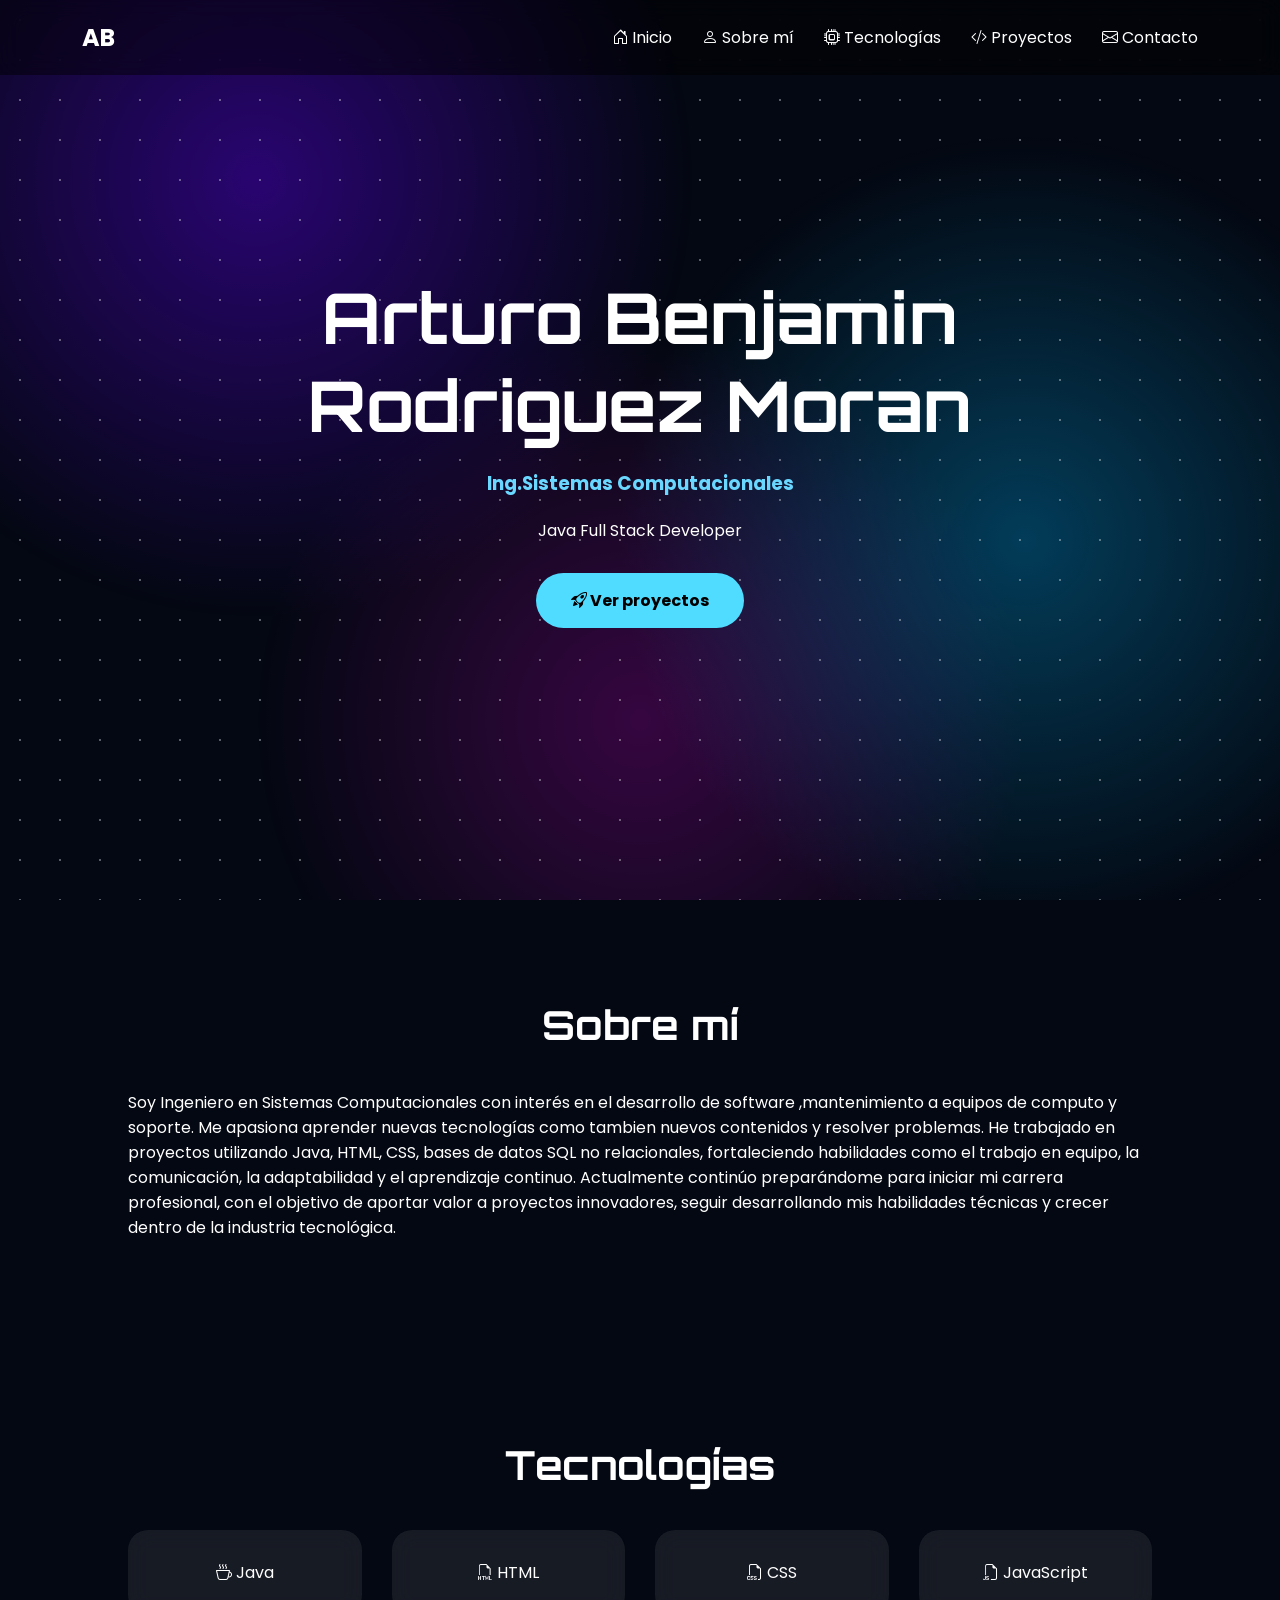
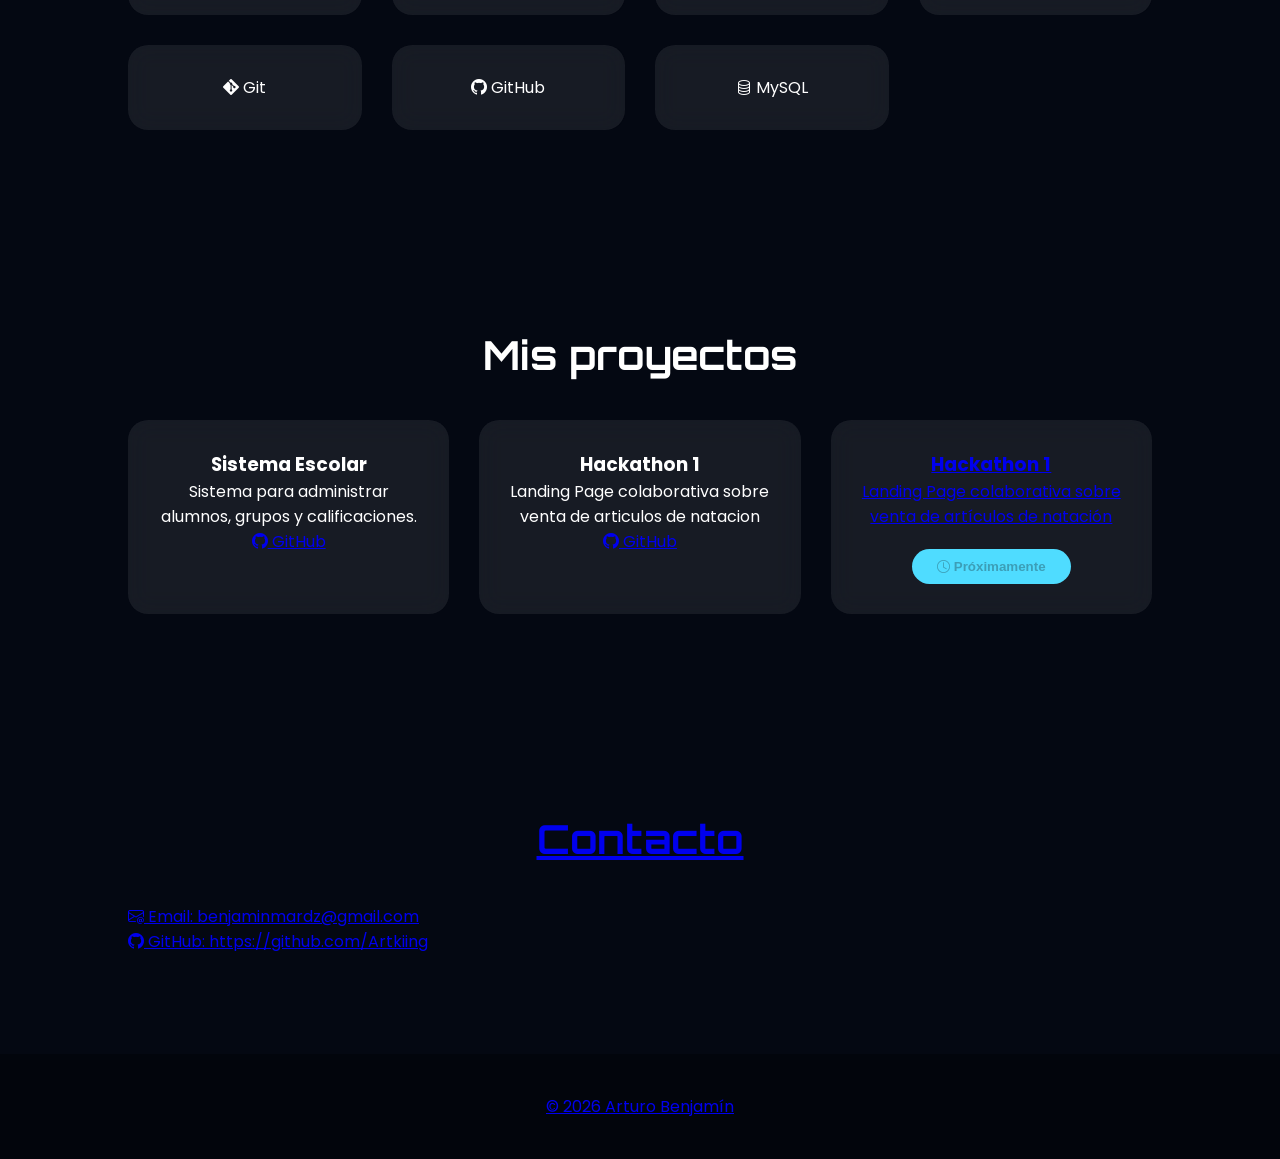
==== index.html @ 0611cbae "primer avance" ====
<!DOCTYPE html>
<html lang="es">
<head>
  <meta charset="UTF-8">
  <meta name="viewport" content="width=device-width, initial-scale=1.0">
  <title>Portafolio | Arturo Rodriguez</title>

  <!-- Estilos e fuentes -->
  <link rel="stylesheet" href="style.css">
  <link rel="preconnect" href="https://fonts.googleapis.com">
  <link href="https://fonts.googleapis.com/css2?family=Orbitron:wght@500;700&family=Poppins:wght@300;400;600&display=swap" rel="stylesheet">
  
  <!-- Bootstrap Icons CDN -->
  <link rel="stylesheet" href="https://cdn.jsdelivr.net/npm/bootstrap-icons@1.11.3/font/bootstrap-icons.min.css">
</head>
<body>

  <div class="stars"></div>

  <!-- Encabezado / Navegación -->
  <header>
    <nav>
      <h2>AB</h2>
      <ul>
        <li><a href="#inicio"><i class="bi bi-house-door"></i> Inicio</a></li>
        <li><a href="#sobre"><i class="bi bi-person"></i> Sobre mí</a></li>
        <li><a href="#tecnologias"><i class="bi bi-cpu"></i> Tecnologías</a></li>
        <li><a href="#proyectos"><i class="bi bi-code-slash"></i> Proyectos</a></li>
        <li><a href="#contacto"><i class="bi bi-envelope"></i> Contacto</a></li>
      </ul>
    </nav>
  </header>

  <!-- Sección Principal / Hero -->
  <section class="hero" id="inicio">
    <h1>Arturo Benjamin Rodriguez Moran</h1>
    <h3>Ing.Sistemas Computacionales</h3>
    <p>Java Full Stack Developer</p>
    <a href="#proyectos" class="btn"><i class="bi bi-rocket-takeoff"></i> Ver proyectos</a>
  </section>

  <!-- Sobre mí -->
  <section id="sobre">
    <h2>Sobre mí</h2>
    <p>
      Soy Ingeniero en Sistemas Computacionales con interés en el desarrollo de software ,mantenimiento a equipos de computo y soporte. Me apasiona aprender nuevas tecnologías como tambien nuevos contenidos y resolver problemas.
      He trabajado en proyectos utilizando Java, HTML, CSS, bases de datos SQL no relacionales, fortaleciendo habilidades como el trabajo en equipo, la comunicación, la adaptabilidad y el aprendizaje continuo.
      Actualmente continúo preparándome para iniciar mi carrera profesional, con el objetivo de aportar valor a proyectos innovadores, seguir desarrollando mis habilidades técnicas y crecer dentro de la industria tecnológica.
    </p>
  </section>

  <!-- Tecnologías -->
  <section id="tecnologias">
    <h2>Tecnologías</h2>
    <div class="cards">
      <!-- Mantenemos algunos emojis o usamos los íconos oficiales de Bootstrap -->
      <div class="card"><i class="bi bi-cup-hot"></i> Java</div>
      <div class="card"><i class="bi bi-filetype-html"></i> HTML</div>
      <div class="card"><i class="bi bi-filetype-css"></i> CSS</div>
      <div class="card"><i class="bi bi-filetype-js"></i> JavaScript</div>
      <div class="card"><i class="bi bi-git"></i> Git</div>
      <div class="card"><i class="bi bi-github"></i> GitHub</div>
      <div class="card"><i class="bi bi-database"></i> MySQL</div>
    </div>
  </section>

  <!-- Proyectos -->
  <section id="proyectos">
    <h2>Mis proyectos</h2>
    <div class="cards">
      <div class="card proyecto">
        <h3>Sistema Escolar</h3>
        <p>Sistema para administrar alumnos, grupos y calificaciones.</p>
        <a href="https://github.com/Artkiing/Practica-de-Comparaci-n-de-N-meros" target="_blank" class="btn-github">
        <i class="bi bi-github"></i> GitHub
      </a>
      </div>
      <div class="card proyecto">
        <h3>Hackathon 1</h3>
        <p>Landing Page colaborativa sobre venta de articulos de natacion</p>
        <a href="https://github.com/Artkiing/Practica-de-Comparaci-n-de-N-meros" target="_blank" class="btn-github">
          <i class="bi bi-github"></i> GitHub
      </div>
      <div class="card proyecto">
  <h3>Hackathon 1</h3>
  <p>Landing Page colaborativa sobre venta de artículos de natación</p>
  <button class="btn-github" disabled>
    <i class="bi bi-clock"></i> Próximamente
  </button>
</div>
    </div>
  </section>

  <!-- Contacto -->
  <section id="contacto">
    <h2>Contacto</h2>
    <p><i class="bi bi-envelope-at"></i> Email: benjaminmardz@gmail.com</p>
    <p><i class="bi bi-github"></i> GitHub: https://github.com/Artkiing</p>
  </section>

  <footer>
    <p>© 2026 Arturo Benjamín</p>
  </footer>

  <script src="script.js"></script>
</body>
</html>
---- style.css ----
*{
    margin:0;
    padding:0;
    box-sizing:border-box;
}

html{
    scroll-behavior:smooth;
}

body{

    background:#040812;

    color:white;

    font-family:Poppins,sans-serif;

    overflow-x:hidden;

}

.stars{

position:fixed;

width:100%;

height:100%;

background-image:
radial-gradient(white 1px, transparent 1px);

background-size:40px 40px;

opacity:.35;

animation:stars 80s linear infinite;

z-index:-2;

}

@keyframes stars{

from{

transform:translateY(0);

}

to{

transform:translateY(-800px);

}

}

body::before{

content:"";

position:fixed;

width:100%;

height:100%;

background:

radial-gradient(circle at 20% 20%, rgba(98,0,255,.4), transparent 35%),

radial-gradient(circle at 80% 60%, rgba(0,183,255,.3), transparent 35%),

radial-gradient(circle at 50% 80%, rgba(255,0,255,.2), transparent 40%);

z-index:-3;

}

header{

position:fixed;

width:100%;

background:rgba(0,0,0,.45);

backdrop-filter:blur(12px);

padding:20px;

}

nav{

display:flex;

justify-content:space-between;

align-items:center;

width:90%;

margin:auto;

}

nav ul{

display:flex;

gap:30px;

list-style:none;

}

nav a{

text-decoration:none;

color:white;

transition:.3s;

}

nav a:hover{

color:#4fdcff;

}

.hero{

height:100vh;

display:flex;

flex-direction:column;

justify-content:center;

align-items:center;

text-align:center;

}

.hero h1{

font-size:70px;

font-family:Orbitron;

}

.hero h3{

margin:20px;

color:#6ad7ff;

}

.hero p{

max-width:600px;

}

.btn{

margin-top:30px;

padding:15px 35px;

background:#4fdcff;

border-radius:30px;

text-decoration:none;

color:black;

font-weight:bold;

transition:.3s;

}

.btn:hover{

transform:scale(1.1);

box-shadow:0 0 25px cyan;

}

section{

padding:100px 10%;

}

section h2{

font-size:40px;

margin-bottom:40px;

font-family:Orbitron;

text-align:center;

}

.cards{

display:grid;

grid-template-columns:repeat(auto-fit,minmax(220px,1fr));

gap:30px;

}

.card{

background:rgba(255,255,255,.08);

padding:30px;

border-radius:20px;

backdrop-filter:blur(12px);

transition:.4s;

text-align:center;

}

.card:hover{

transform:translateY(-10px);

box-shadow:0 0 25px #4fdcff;

}

button{

margin-top:20px;

padding:10px 25px;

border:none;

background:#4fdcff;

border-radius:20px;

cursor:pointer;

font-weight:bold;

}

footer{

padding:40px;

text-align:center;

background:#02050c;

}

@media(max-width:768px){

.hero h1{

font-size:45px;

}

nav{

flex-direction:column;

gap:15px;

}

nav ul{

flex-wrap:wrap;

justify-content:center;

}
/* Espaciado suave para los íconos */
section i, nav i, button i, .btn i {
  margin-right: 6px;
}

}
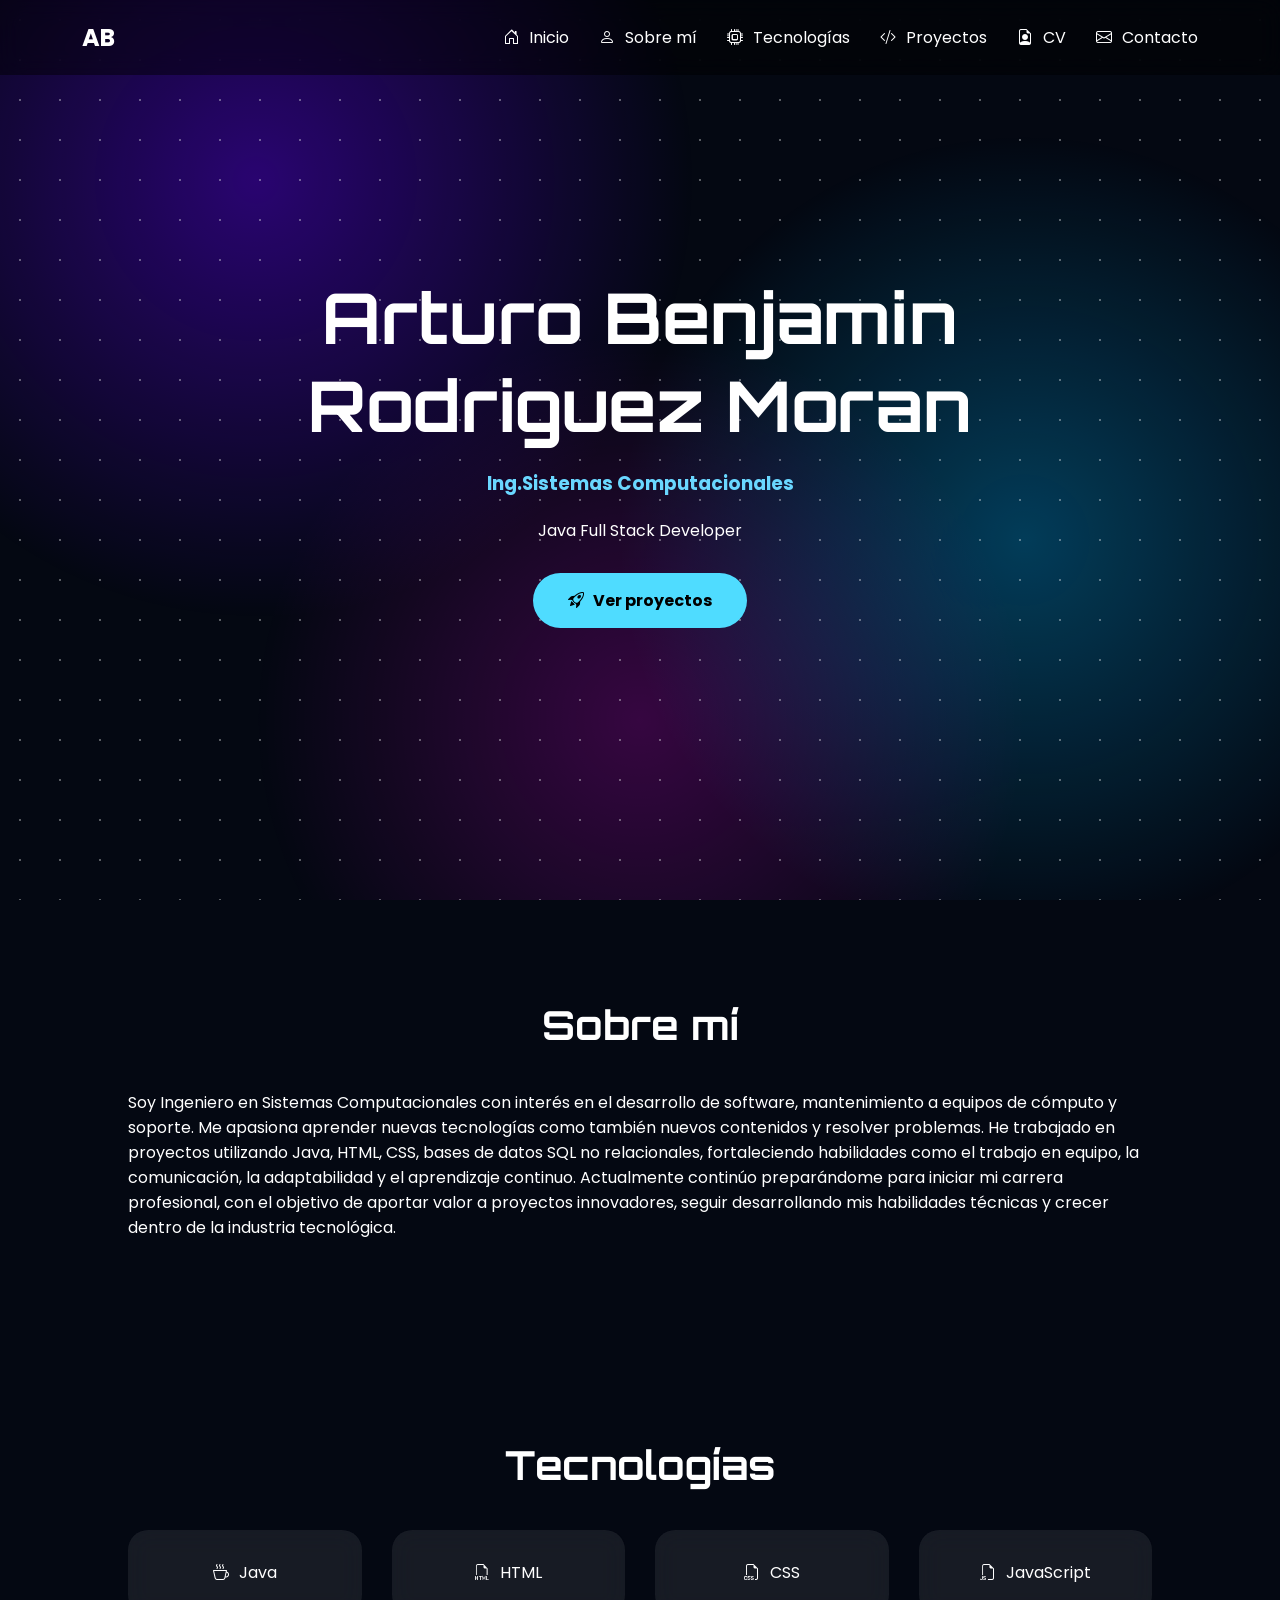
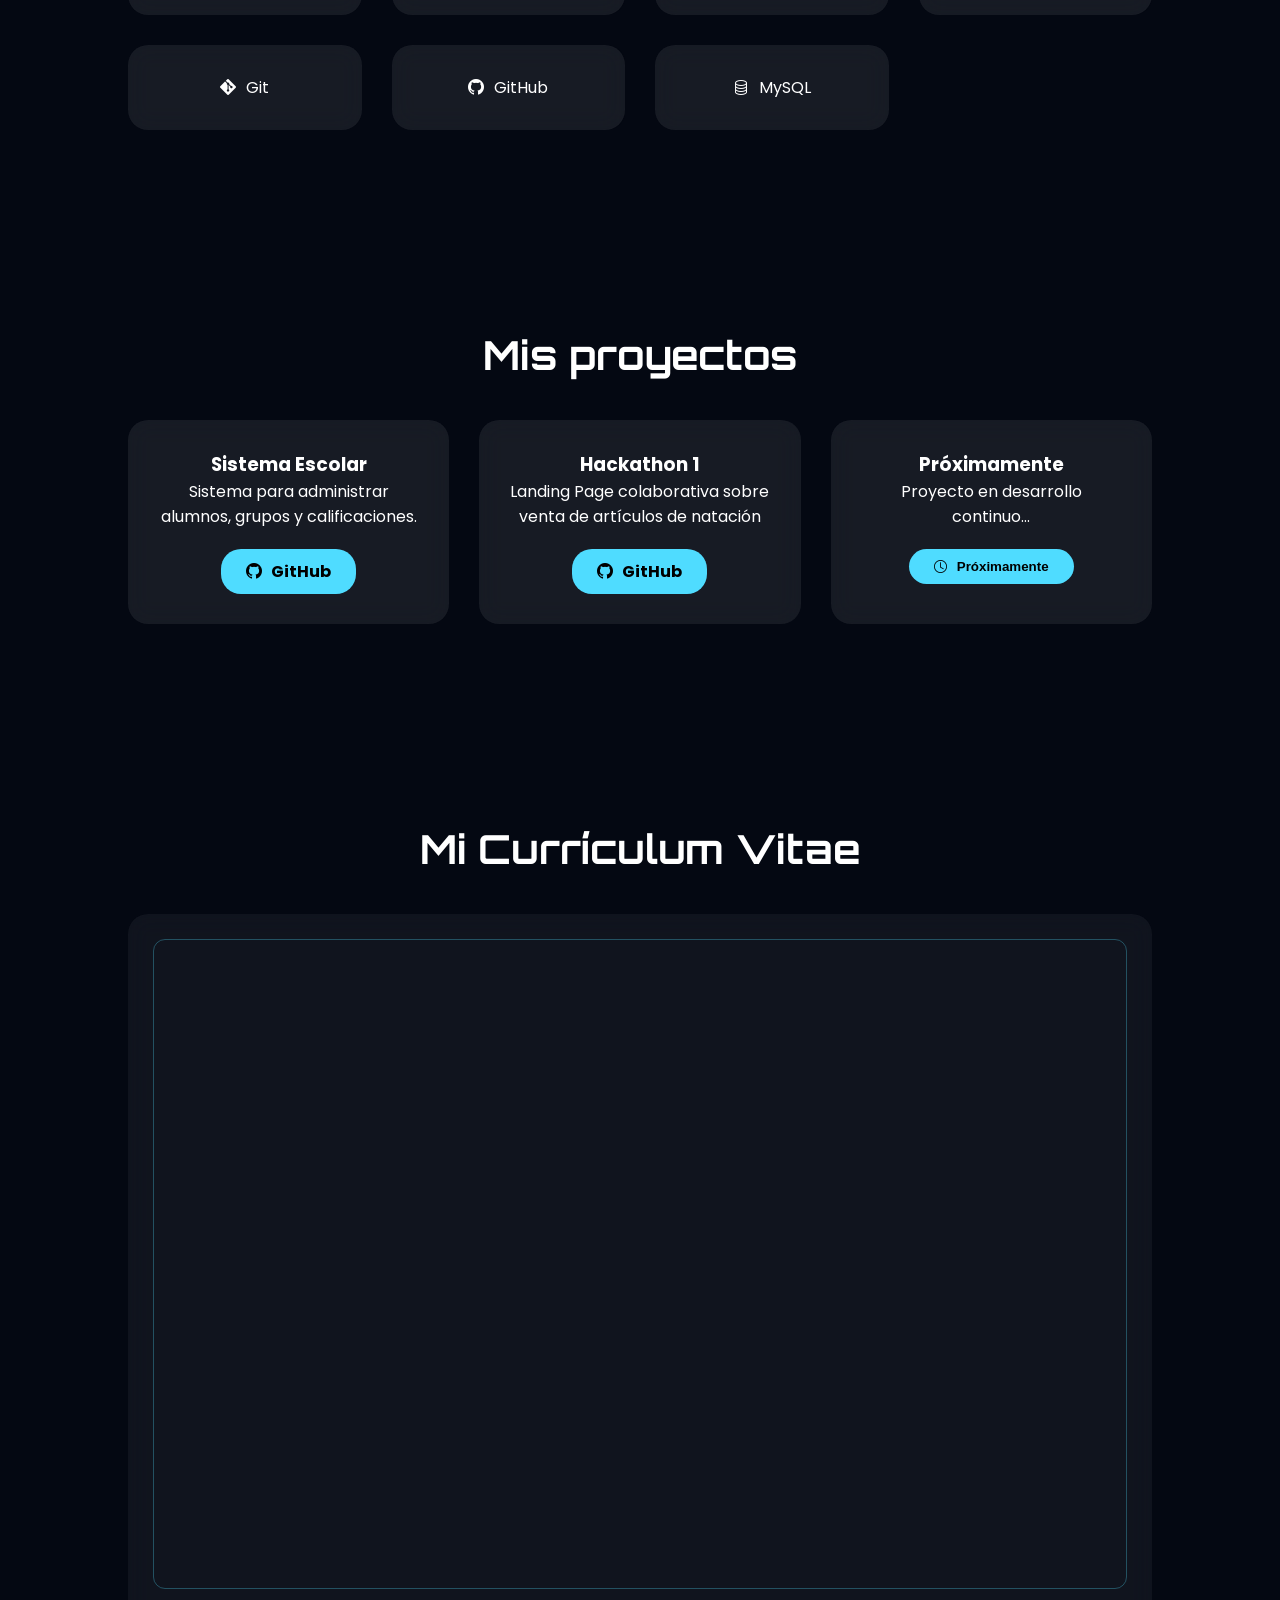
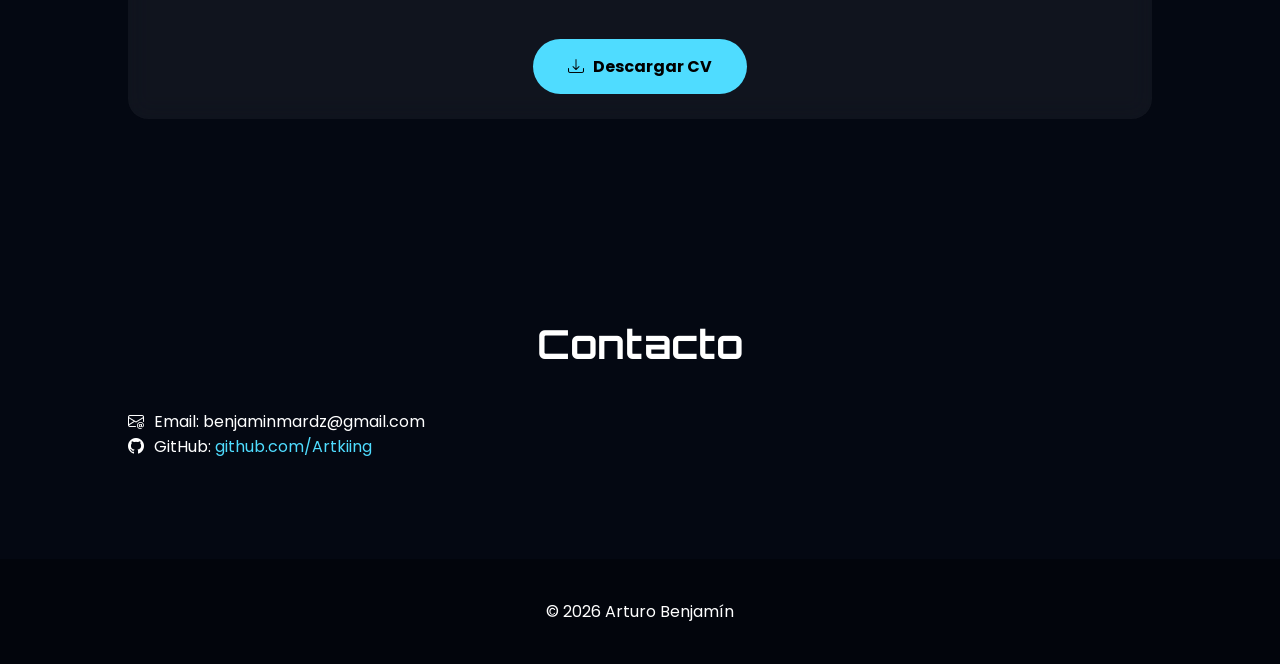
==== commit 80a6ecd6: "añadido-cv/readme" ====
--- a/index.html
+++ b/index.html
@@ -26,6 +26,7 @@
         <li><a href="#sobre"><i class="bi bi-person"></i> Sobre mí</a></li>
         <li><a href="#tecnologias"><i class="bi bi-cpu"></i> Tecnologías</a></li>
         <li><a href="#proyectos"><i class="bi bi-code-slash"></i> Proyectos</a></li>
+        <li><a href="#cv"><i class="bi bi-file-earmark-person"></i> CV</a></li>
         <li><a href="#contacto"><i class="bi bi-envelope"></i> Contacto</a></li>
       </ul>
     </nav>
@@ -43,7 +44,7 @@
   <section id="sobre">
     <h2>Sobre mí</h2>
     <p>
-      Soy Ingeniero en Sistemas Computacionales con interés en el desarrollo de software ,mantenimiento a equipos de computo y soporte. Me apasiona aprender nuevas tecnologías como tambien nuevos contenidos y resolver problemas.
+      Soy Ingeniero en Sistemas Computacionales con interés en el desarrollo de software, mantenimiento a equipos de cómputo y soporte. Me apasiona aprender nuevas tecnologías como también nuevos contenidos y resolver problemas.
       He trabajado en proyectos utilizando Java, HTML, CSS, bases de datos SQL no relacionales, fortaleciendo habilidades como el trabajo en equipo, la comunicación, la adaptabilidad y el aprendizaje continuo.
       Actualmente continúo preparándome para iniciar mi carrera profesional, con el objetivo de aportar valor a proyectos innovadores, seguir desarrollando mis habilidades técnicas y crecer dentro de la industria tecnológica.
     </p>
@@ -53,7 +54,6 @@
   <section id="tecnologias">
     <h2>Tecnologías</h2>
     <div class="cards">
-      <!-- Mantenemos algunos emojis o usamos los íconos oficiales de Bootstrap -->
       <div class="card"><i class="bi bi-cup-hot"></i> Java</div>
       <div class="card"><i class="bi bi-filetype-html"></i> HTML</div>
       <div class="card"><i class="bi bi-filetype-css"></i> CSS</div>
@@ -72,22 +72,37 @@
         <h3>Sistema Escolar</h3>
         <p>Sistema para administrar alumnos, grupos y calificaciones.</p>
         <a href="https://github.com/Artkiing/Practica-de-Comparaci-n-de-N-meros" target="_blank" class="btn-github">
-        <i class="bi bi-github"></i> GitHub
-      </a>
+          <i class="bi bi-github"></i> GitHub
+        </a>
       </div>
       <div class="card proyecto">
         <h3>Hackathon 1</h3>
-        <p>Landing Page colaborativa sobre venta de articulos de natacion</p>
+        <p>Landing Page colaborativa sobre venta de artículos de natación</p>
         <a href="https://github.com/Artkiing/Practica-de-Comparaci-n-de-N-meros" target="_blank" class="btn-github">
           <i class="bi bi-github"></i> GitHub
+        </a>
       </div>
       <div class="card proyecto">
-  <h3>Hackathon 1</h3>
-  <p>Landing Page colaborativa sobre venta de artículos de natación</p>
-  <button class="btn-github" disabled>
-    <i class="bi bi-clock"></i> Próximamente
-  </button>
-</div>
+        <h3>Próximamente</h3>
+        <p>Proyecto en desarrollo continuo...</p>
+        <button class="btn-github" disabled>
+          <i class="bi bi-clock"></i> Próximamente
+        </button>
+      </div>
+    </div>
+  </section>
+
+  <!-- Sección Currículum Vitae (CV) -->
+  <section id="cv">
+    <h2>Mi Currículum Vitae</h2>
+    <div class="cv-container">
+      <!-- Reemplaza "tu_cv.pdf" por la ruta o nombre de tu archivo PDF -->
+      <iframe src="documents/cv.pdf" class="cv-viewer" title="Currículum Vitae">
+        <p>Tu navegador no soporta la visualización de PDF. <a href="tu_cv.pdf" download>Haz clic aquí para descargarlo.</a></p>
+      </iframe>
+      <div class="cv-actions">
+        <a href="tu_cv.pdf" download class="btn"><i class="bi bi-download"></i> Descargar CV</a>
+      </div>
     </div>
   </section>
 
@@ -95,7 +110,7 @@
   <section id="contacto">
     <h2>Contacto</h2>
     <p><i class="bi bi-envelope-at"></i> Email: benjaminmardz@gmail.com</p>
-    <p><i class="bi bi-github"></i> GitHub: https://github.com/Artkiing</p>
+    <p><i class="bi bi-github"></i> GitHub: <a href="https://github.com/Artkiing" target="_blank" style="color:#4fdcff; text-decoration:none;">github.com/Artkiing</a></p>
   </section>
 
   <footer>
--- a/style.css
+++ b/style.css
@@ -1,310 +1,215 @@
-*{
-    margin:0;
-    padding:0;
-    box-sizing:border-box;
-}
-
-html{
-    scroll-behavior:smooth;
-}
-
-body{
-
-    background:#040812;
-
-    color:white;
-
-    font-family:Poppins,sans-serif;
-
-    overflow-x:hidden;
-
-}
-
-.stars{
-
-position:fixed;
-
-width:100%;
-
-height:100%;
-
-background-image:
-radial-gradient(white 1px, transparent 1px);
-
-background-size:40px 40px;
-
-opacity:.35;
-
-animation:stars 80s linear infinite;
-
-z-index:-2;
-
-}
-
-@keyframes stars{
-
-from{
-
-transform:translateY(0);
-
-}
-
-to{
-
-transform:translateY(-800px);
-
-}
-
-}
-
-body::before{
-
-content:"";
-
-position:fixed;
-
-width:100%;
-
-height:100%;
-
-background:
-
-radial-gradient(circle at 20% 20%, rgba(98,0,255,.4), transparent 35%),
-
-radial-gradient(circle at 80% 60%, rgba(0,183,255,.3), transparent 35%),
-
-radial-gradient(circle at 50% 80%, rgba(255,0,255,.2), transparent 40%);
-
-z-index:-3;
-
-}
-
-header{
-
-position:fixed;
-
-width:100%;
-
-background:rgba(0,0,0,.45);
-
-backdrop-filter:blur(12px);
-
-padding:20px;
-
-}
-
-nav{
-
-display:flex;
-
-justify-content:space-between;
-
-align-items:center;
-
-width:90%;
-
-margin:auto;
-
-}
-
-nav ul{
-
-display:flex;
-
-gap:30px;
-
-list-style:none;
-
-}
-
-nav a{
-
-text-decoration:none;
-
-color:white;
-
-transition:.3s;
-
-}
-
-nav a:hover{
-
-color:#4fdcff;
-
-}
-
-.hero{
-
-height:100vh;
-
-display:flex;
-
-flex-direction:column;
-
-justify-content:center;
-
-align-items:center;
-
-text-align:center;
-
-}
-
-.hero h1{
-
-font-size:70px;
-
-font-family:Orbitron;
-
-}
-
-.hero h3{
-
-margin:20px;
-
-color:#6ad7ff;
-
-}
-
-.hero p{
-
-max-width:600px;
-
-}
-
-.btn{
-
-margin-top:30px;
-
-padding:15px 35px;
-
-background:#4fdcff;
-
-border-radius:30px;
-
-text-decoration:none;
-
-color:black;
-
-font-weight:bold;
-
-transition:.3s;
-
-}
-
-.btn:hover{
-
-transform:scale(1.1);
-
-box-shadow:0 0 25px cyan;
-
-}
-
-section{
-
-padding:100px 10%;
-
-}
-
-section h2{
-
-font-size:40px;
-
-margin-bottom:40px;
-
-font-family:Orbitron;
-
-text-align:center;
-
-}
-
-.cards{
-
-display:grid;
-
-grid-template-columns:repeat(auto-fit,minmax(220px,1fr));
-
-gap:30px;
-
-}
-
-.card{
-
-background:rgba(255,255,255,.08);
-
-padding:30px;
-
-border-radius:20px;
-
-backdrop-filter:blur(12px);
-
-transition:.4s;
-
-text-align:center;
-
-}
-
-.card:hover{
-
-transform:translateY(-10px);
-
-box-shadow:0 0 25px #4fdcff;
-
-}
-
-button{
-
-margin-top:20px;
-
-padding:10px 25px;
-
-border:none;
-
-background:#4fdcff;
-
-border-radius:20px;
-
-cursor:pointer;
-
-font-weight:bold;
-
-}
-
-footer{
-
-padding:40px;
-
-text-align:center;
-
-background:#02050c;
-
-}
-
-@media(max-width:768px){
-
-.hero h1{
-
-font-size:45px;
-
-}
-
-nav{
-
-flex-direction:column;
-
-gap:15px;
-
-}
-
-nav ul{
-
-flex-wrap:wrap;
-
-justify-content:center;
-
-}
-/* Espaciado suave para los íconos */
-section i, nav i, button i, .btn i {
+* {
+  margin: 0;
+  padding: 0;
+  box-sizing: border-box;
+}
+
+html {
+  scroll-behavior: smooth;
+}
+
+body {
+  background: #040812;
+  color: white;
+  font-family: Poppins, sans-serif;
+  overflow-x: hidden;
+}
+
+.stars {
+  position: fixed;
+  width: 100%;
+  height: 100%;
+  background-image: radial-gradient(white 1px, transparent 1px);
+  background-size: 40px 40px;
+  opacity: .35;
+  animation: stars 80s linear infinite;
+  z-index: -2;
+}
+
+@keyframes stars {
+  from { transform: translateY(0); }
+  to { transform: translateY(-800px); }
+}
+
+body::before {
+  content: "";
+  position: fixed;
+  width: 100%;
+  height: 100%;
+  background:
+    radial-gradient(circle at 20% 20%, rgba(98,0,255,.4), transparent 35%),
+    radial-gradient(circle at 80% 60%, rgba(0,183,255,.3), transparent 35%),
+    radial-gradient(circle at 50% 80%, rgba(255,0,255,.2), transparent 40%);
+  z-index: -3;
+}
+
+header {
+  position: fixed;
+  width: 100%;
+  background: rgba(0,0,0,.45);
+  backdrop-filter: blur(12px);
+  padding: 20px;
+  z-index: 1000;
+}
+
+nav {
+  display: flex;
+  justify-content: space-between;
+  align-items: center;
+  width: 90%;
+  margin: auto;
+}
+
+nav ul {
+  display: flex;
+  gap: 30px;
+  list-style: none;
+}
+
+nav a {
+  text-decoration: none;
+  color: white;
+  transition: .3s;
+}
+
+nav a:hover {
+  color: #4fdcff;
+}
+
+.hero {
+  height: 100vh;
+  display: flex;
+  flex-direction: column;
+  justify-content: center;
+  align-items: center;
+  text-align: center;
+}
+
+.hero h1 {
+  font-size: 70px;
+  font-family: Orbitron;
+}
+
+.hero h3 {
+  margin: 20px;
+  color: #6ad7ff;
+}
+
+.hero p {
+  max-width: 600px;
+}
+
+.btn {
+  display: inline-block;
+  margin-top: 30px;
+  padding: 15px 35px;
+  background: #4fdcff;
+  border-radius: 30px;
+  text-decoration: none;
+  color: black;
+  font-weight: bold;
+  transition: .3s;
+}
+
+.btn:hover {
+  transform: scale(1.05);
+  box-shadow: 0 0 25px cyan;
+}
+
+section {
+  padding: 100px 10%;
+}
+
+section h2 {
+  font-size: 40px;
+  margin-bottom: 40px;
+  font-family: Orbitron;
+  text-align: center;
+}
+
+.cards {
+  display: grid;
+  grid-template-columns: repeat(auto-fit, minmax(220px, 1fr));
+  gap: 30px;
+}
+
+.card {
+  background: rgba(255, 255, 255, .08);
+  padding: 30px;
+  border-radius: 20px;
+  backdrop-filter: blur(12px);
+  transition: .4s;
+  text-align: center;
+}
+
+.card:hover {
+  transform: translateY(-10px);
+  box-shadow: 0 0 25px #4fdcff;
+}
+
+/* Estilos de la Sección de CV */
+.cv-container {
+  display: flex;
+  flex-direction: column;
+  align-items: center;
+  gap: 20px;
+  background: rgba(255, 255, 255, .05);
+  padding: 25px;
+  border-radius: 20px;
+  backdrop-filter: blur(12px);
+}
+
+.cv-viewer {
+  width: 100%;
+  height: 650px;
+  border: 1px solid rgba(79, 220, 255, 0.3);
+  border-radius: 12px;
+}
+
+.cv-actions {
+  text-align: center;
+}
+
+button, .btn-github {
+  margin-top: 20px;
+  padding: 10px 25px;
+  border: none;
+  background: #4fdcff;
+  border-radius: 20px;
+  cursor: pointer;
+  font-weight: bold;
+  text-decoration: none;
+  color: black;
+  display: inline-block;
+}
+
+footer {
+  padding: 40px;
+  text-align: center;
+  background: #02050c;
+}
+
+/* Espaciado de íconos general */
+section i, nav i, button i, .btn i, .btn-github i {
   margin-right: 6px;
 }
 
+@media(max-width: 768px) {
+  .hero h1 {
+    font-size: 45px;
+  }
+
+  nav {
+    flex-direction: column;
+    gap: 15px;
+  }
+
+  nav ul {
+    flex-wrap: wrap;
+    justify-content: center;
+  }
+
+  .cv-viewer {
+    height: 450px;
+  }
 }
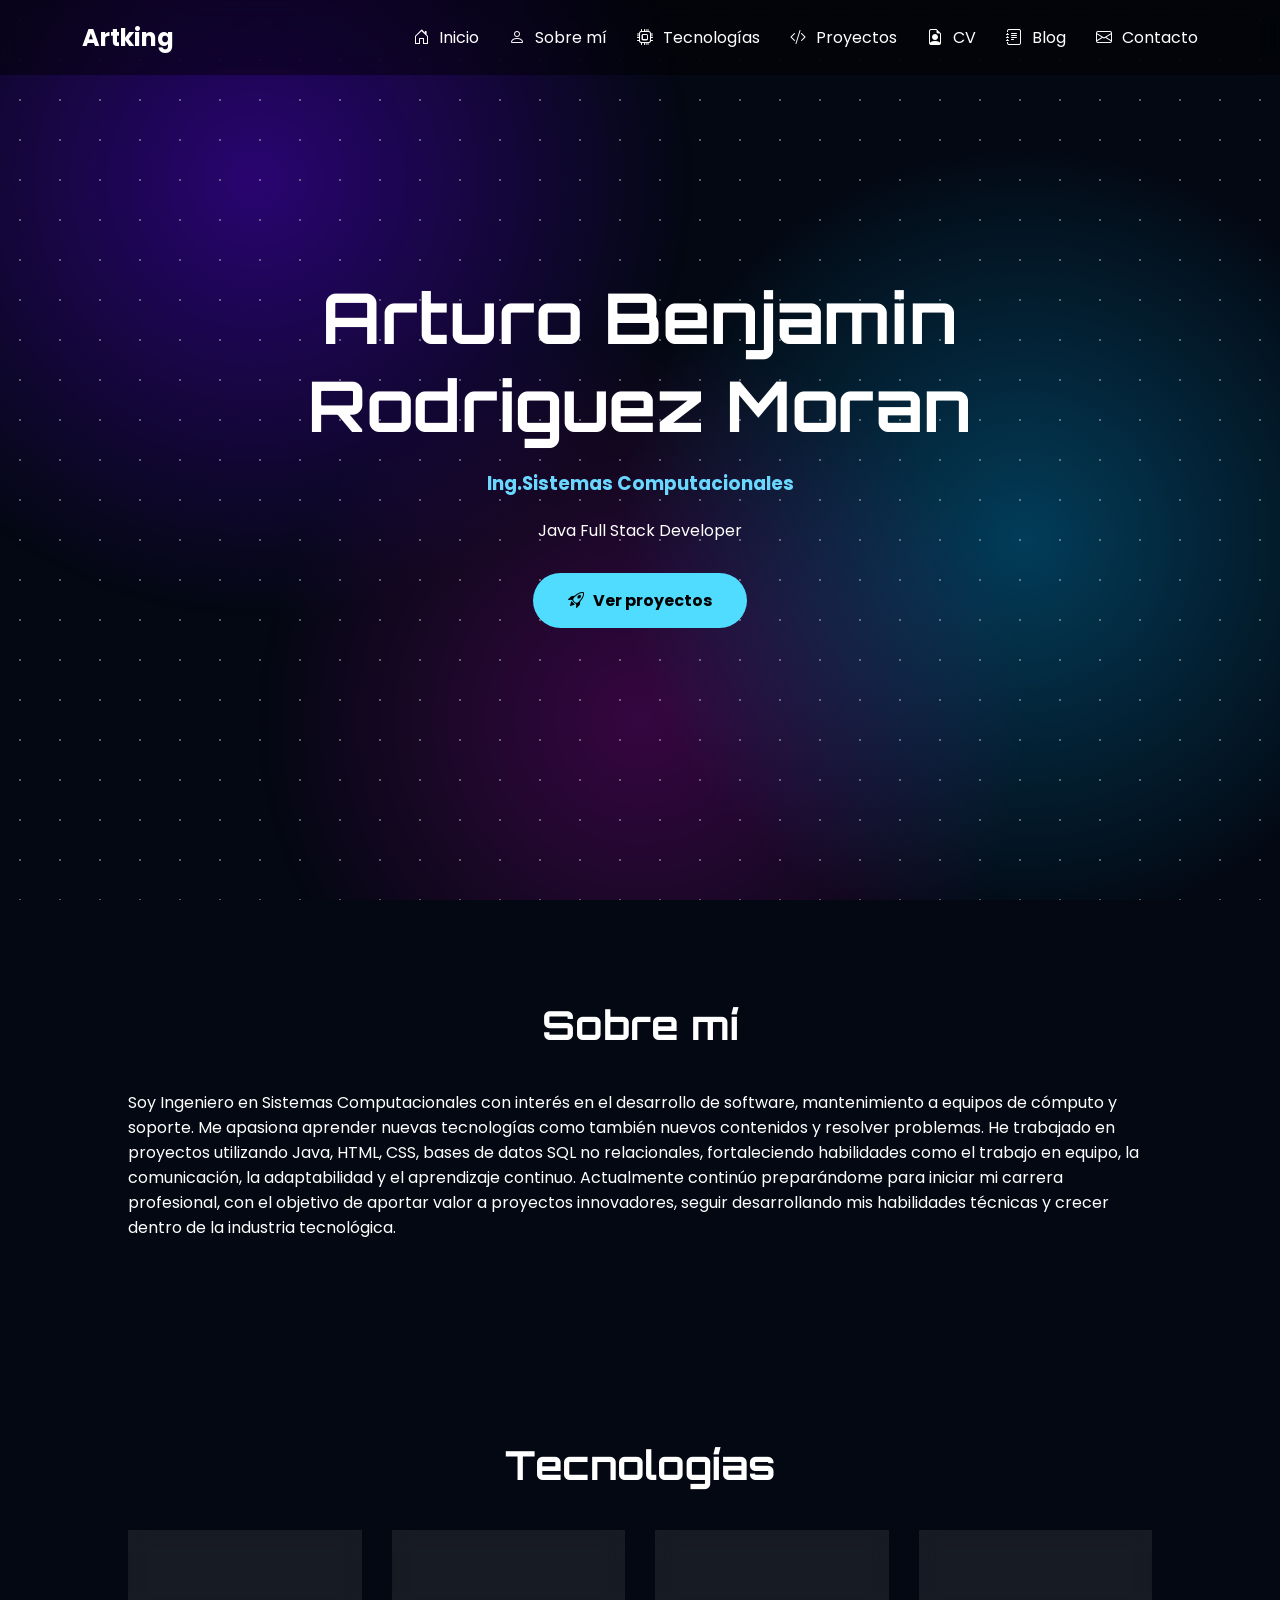
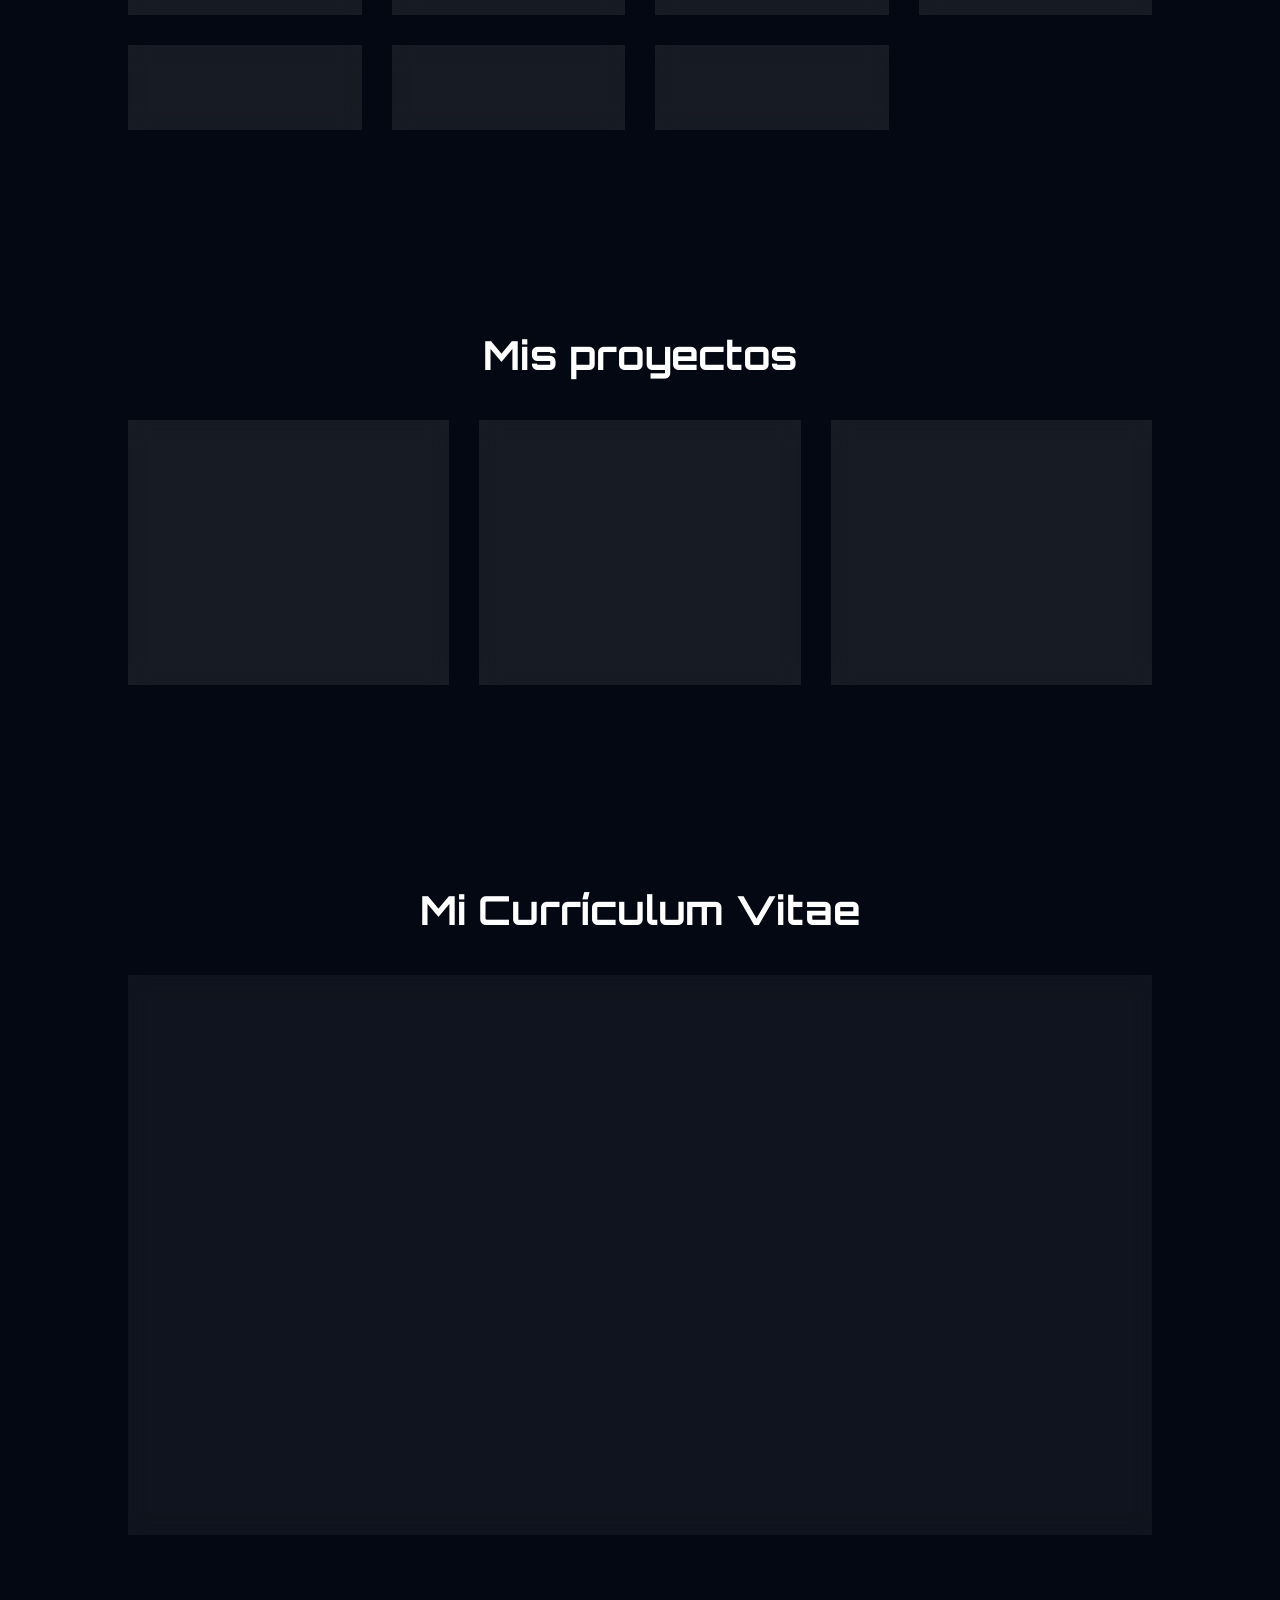
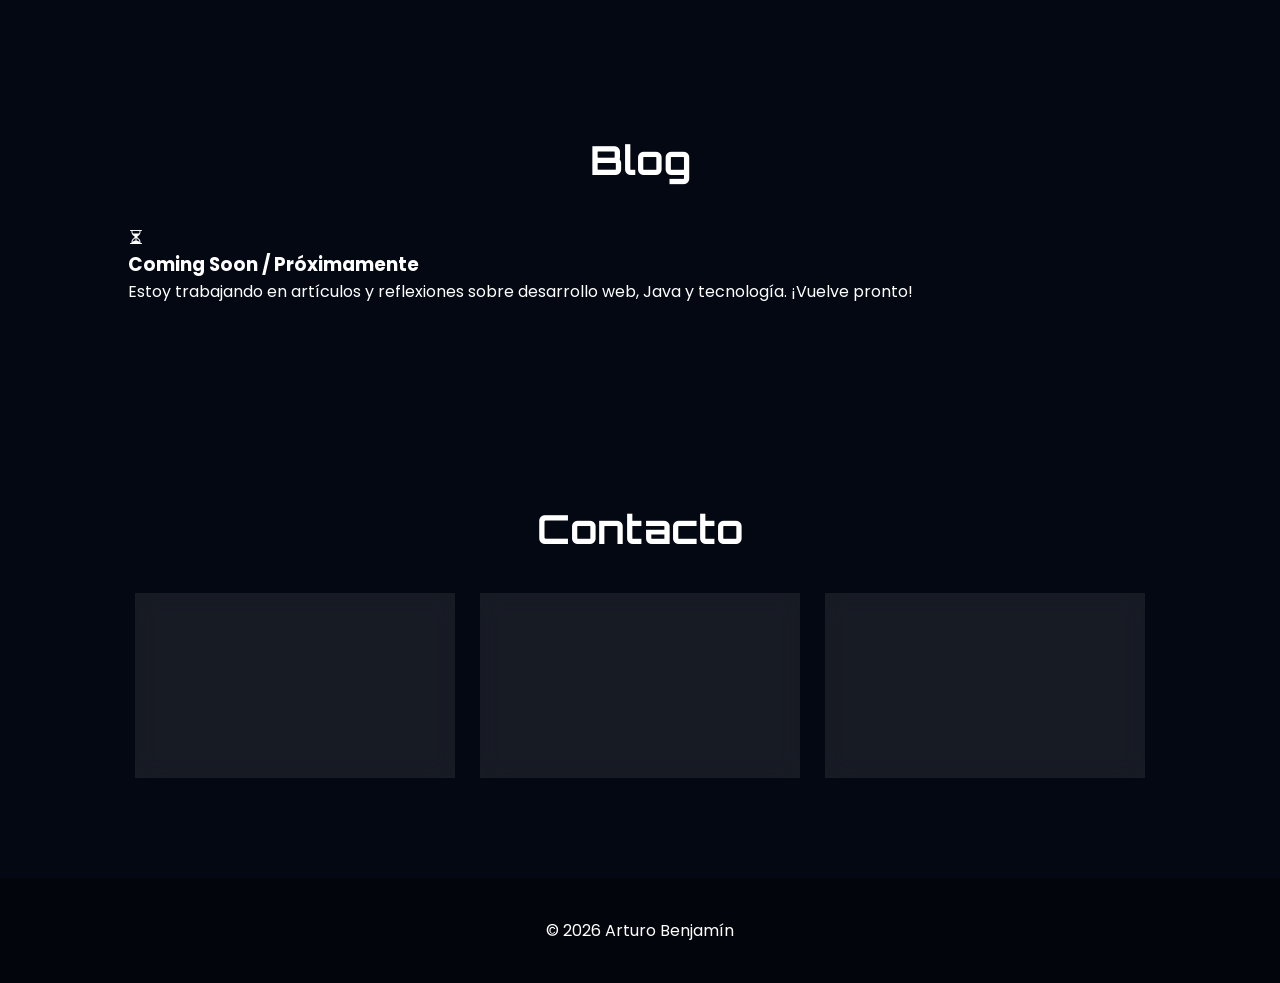
==== commit 43d1330e: "Agregados F" ====
--- a/index.html
+++ b/index.html
@@ -5,7 +5,7 @@
   <meta name="viewport" content="width=device-width, initial-scale=1.0">
   <title>Portafolio | Arturo Rodriguez</title>
 
-  <!-- Estilos e fuentes -->
+  <!-- fuentes -->
   <link rel="stylesheet" href="style.css">
   <link rel="preconnect" href="https://fonts.googleapis.com">
   <link href="https://fonts.googleapis.com/css2?family=Orbitron:wght@500;700&family=Poppins:wght@300;400;600&display=swap" rel="stylesheet">
@@ -17,16 +17,17 @@
 
   <div class="stars"></div>
 
-  <!-- Encabezado / Navegación -->
+  <!-- Navegación -->
   <header>
     <nav>
-      <h2>AB</h2>
+      <h2>Artking</h2>
       <ul>
         <li><a href="#inicio"><i class="bi bi-house-door"></i> Inicio</a></li>
         <li><a href="#sobre"><i class="bi bi-person"></i> Sobre mí</a></li>
         <li><a href="#tecnologias"><i class="bi bi-cpu"></i> Tecnologías</a></li>
         <li><a href="#proyectos"><i class="bi bi-code-slash"></i> Proyectos</a></li>
         <li><a href="#cv"><i class="bi bi-file-earmark-person"></i> CV</a></li>
+        <li><a href="#blog"><i class="bi bi-journal-text"></i> Blog</a></li>
         <li><a href="#contacto"><i class="bi bi-envelope"></i> Contacto</a></li>
       </ul>
     </nav>
@@ -66,51 +67,124 @@
 
   <!-- Proyectos -->
   <section id="proyectos">
-    <h2>Mis proyectos</h2>
-    <div class="cards">
-      <div class="card proyecto">
-        <h3>Sistema Escolar</h3>
-        <p>Sistema para administrar alumnos, grupos y calificaciones.</p>
-        <a href="https://github.com/Artkiing/Practica-de-Comparaci-n-de-N-meros" target="_blank" class="btn-github">
-          <i class="bi bi-github"></i> GitHub
-        </a>
-      </div>
-      <div class="card proyecto">
-        <h3>Hackathon 1</h3>
-        <p>Landing Page colaborativa sobre venta de artículos de natación</p>
-        <a href="https://github.com/Artkiing/Practica-de-Comparaci-n-de-N-meros" target="_blank" class="btn-github">
-          <i class="bi bi-github"></i> GitHub
-        </a>
-      </div>
-      <div class="card proyecto">
-        <h3>Próximamente</h3>
-        <p>Proyecto en desarrollo continuo...</p>
-        <button class="btn-github" disabled>
-          <i class="bi bi-clock"></i> Próximamente
-        </button>
-      </div>
+  <h2>Mis proyectos</h2>
+
+  <div class="cards">
+
+    <!-- Proyecto 1 -->
+    <div class="card proyecto">
+      <h3>Sistema Escolar</h3>
+      <p>Sistema para administrar alumnos, grupos y calificaciones.</p>
+
+      <a href="https://github.com/Artkiing/Estadia" target="_blank" class="btn-github">
+        <i class="bi bi-github"></i> GitHub
+      </a>
+
+      <a href="html/proyecto1.html" class="btn-doc">
+        <i class="bi bi-file-earmark-text"></i> Documentación
+      </a>
+    </div>
+
+    <!-- Proyecto 2 -->
+    <div class="card proyecto">
+      <h3>Hackathon 1</h3>
+      <p>Landing Page colaborativa sobre venta de artículos de natación.</p>
+
+      <a href="https://github.com/NinjatoTim/hackathon-generation-equipo2" target="_blank" class="btn-github">
+        <i class="bi bi-github"></i> GitHub
+      </a>
+
+      <a href="html/proyecto2.html" class="btn-doc">
+        <i class="bi bi-file-earmark-text"></i> Documentación
+      </a>
+    </div>
+
+    <!-- Proyecto 3 -->
+    <div class="card proyecto">
+      <h3>Próximamente</h3>
+      <p>Proyecto en desarrollo continuo...</p>
+
+      <button class="btn-github" disabled>
+        <i class="bi bi-clock"></i> Próximamente
+      </button>
+    </div>
+
+  </div>
+</section>
+
+  <section id="cv">
+  <h2>Mi Currículum Vitae</h2>
+
+  <div class="cv-container">
+
+    <div class="cv-info">
+      <h3>¿Qué encontrarás en mi CV?</h3>
+
+      <p>
+        Ingeniero en Sistemas Computacionales con formación como
+        <strong>Java Full Stack Developer Jr.</strong> y experiencia en
+        desarrollo de software, soporte técnico y mantenimiento de equipos
+        de cómputo.
+      </p>
+
+      <ul>
+        <li>💻 Desarrollo con Java.</li>
+        <li>🖥️ Soporte técnico y mantenimiento de equipos.</li>
+        <li>🗄️ Bases de datos MySQL.</li>
+        <li>🌐 Desarrollo Web con HTML, CSS y JavaScript.</li>
+        <li>🚀 Proyecto de Sistema de Calificaciones en Java.</li>
+        <li>🤝 Participación en Hackathon desarrollando una Landing Page.</li>
+        <li>🎓 Bootcamp Generation México - Java Full Stack.</li>
+        <li>🇺🇸 Inglés A2.</li>
+      </ul>
+
+      <p>
+        Si deseas conocer más detalles sobre mi formación, experiencia y
+        proyectos, puedes descargar mi currículum completo.
+      </p>
+    </div>
+
+    <div class="cv-actions">
+      <a href="documents/cv.pdf" download class="btn">
+        <i class="bi bi-download"></i>
+        Descargar CV
+      </a>
+    </div>
+
+  </div>
+</section>
+  
+  <section id="blog">
+    <h2>Blog</h2>
+    <div class="coming-soon-card">
+      <i class="bi bi-hourglass-split coming-soon-icon"></i>
+      <h3>Coming Soon / Próximamente</h3>
+      <p>Estoy trabajando en artículos y reflexiones sobre desarrollo web, Java y tecnología. ¡Vuelve pronto!</p>
     </div>
   </section>
 
-  <!-- Sección Currículum Vitae (CV) -->
-  <section id="cv">
-    <h2>Mi Currículum Vitae</h2>
-    <div class="cv-container">
-      <!-- Reemplaza "tu_cv.pdf" por la ruta o nombre de tu archivo PDF -->
-      <iframe src="documents/cv.pdf" class="cv-viewer" title="Currículum Vitae">
-        <p>Tu navegador no soporta la visualización de PDF. <a href="tu_cv.pdf" download>Haz clic aquí para descargarlo.</a></p>
-      </iframe>
-      <div class="cv-actions">
-        <a href="tu_cv.pdf" download class="btn"><i class="bi bi-download"></i> Descargar CV</a>
+  <section id="contacto">
+    <h2>Contacto</h2>
+
+    <div class="contacto-cards">
+      <div class="card contacto-card">
+        <i class="bi bi-envelope-at contacto-icon"></i>
+        <h3>Email</h3>
+        <p><a href="mailto:benjaminmardz@gmail.com">benjaminmardz@gmail.com</a></p>
+      </div>
+
+      <div class="card contacto-card">
+        <i class="bi bi-github contacto-icon"></i>
+        <h3>GitHub</h3>
+        <p><a href="https://github.com/Artkiing" target="_blank">github.com/Artkiing</a></p>
+      </div>
+
+      <div class="card contacto-card">
+        <i class="bi bi-linkedin contacto-icon"></i>
+        <h3>LinkedIn</h3>
+        <p><a href="https://www.linkedin.com/in/arturo-benjam%C3%ADn-rodriguez-moran/" target="_blank">arturo-benjamín-rodriguez-moran</a></p>
       </div>
     </div>
-  </section>
-
-  <!-- Contacto -->
-  <section id="contacto">
-    <h2>Contacto</h2>
-    <p><i class="bi bi-envelope-at"></i> Email: benjaminmardz@gmail.com</p>
-    <p><i class="bi bi-github"></i> GitHub: <a href="https://github.com/Artkiing" target="_blank" style="color:#4fdcff; text-decoration:none;">github.com/Artkiing</a></p>
   </section>
 
   <footer>
--- a/style.css
+++ b/style.css
@@ -148,26 +148,48 @@
 }
 
 /* Estilos de la Sección de CV */
-.cv-container {
-  display: flex;
-  flex-direction: column;
-  align-items: center;
-  gap: 20px;
-  background: rgba(255, 255, 255, .05);
-  padding: 25px;
-  border-radius: 20px;
-  backdrop-filter: blur(12px);
-}
-
-.cv-viewer {
-  width: 100%;
-  height: 650px;
-  border: 1px solid rgba(79, 220, 255, 0.3);
-  border-radius: 12px;
-}
-
-.cv-actions {
-  text-align: center;
+.cv-container{
+    display:flex;
+    justify-content:space-between;
+    align-items:center;
+    gap:50px;
+
+    background:rgba(255,255,255,.05);
+    padding:40px;
+    border-radius:20px;
+    backdrop-filter:blur(12px);
+}
+
+.cv-info{
+    flex:2;
+}
+
+.cv-info h3{
+    color:#4fdcff;
+    font-family:Orbitron, sans-serif;
+    margin-bottom:20px;
+}
+
+.cv-info p{
+    line-height:1.8;
+    margin-bottom:18px;
+}
+
+.cv-info ul{
+    margin-left:20px;
+    line-height:2;
+}
+
+.cv-actions{
+    flex:1;
+    display:flex;
+    justify-content:center;
+    align-items:center;
+}
+
+.cv-actions .btn{
+    padding:18px 40px;
+    font-size:18px;
 }
 
 button, .btn-github {
@@ -212,4 +234,80 @@
   .cv-viewer {
     height: 450px;
   }
+}
+/* Sección de Contacto en Tarjetas */
+.contacto-cards {
+  display: flex;
+  justify-content: center;
+  gap: 25px;
+  flex-wrap: wrap; /* Hace que en celulares las tarjetas pasen abajo si no caben */
+  margin-top: 20px;
+}
+
+.contacto-card {
+  flex: 1;
+  min-width: 250px;
+  max-width: 320px;
+  display: flex;
+  flex-direction: column;
+  align-items: center;
+  justify-content: center;
+  padding: 30px 20px;
+  background: rgba(255, 255, 255, 0.08);
+  border-radius: 20px;
+  backdrop-filter: blur(12px);
+  border: 1px solid rgba(79, 220, 255, 0.15);
+  transition: transform 0.3s ease, box-shadow 0.3s ease;
+}
+
+.contacto-card:hover {
+  transform: translateY(-8px);
+  box-shadow: 0 0 25px rgba(79, 220, 255, 0.4);
+}
+
+.contacto-icon {
+  font-size: 2.2rem;
+  color: #4fdcff;
+  margin-bottom: 12px;
+  margin-right: 0 !important; /* Resetea el margen predeterminado de los íconos */
+}
+
+.contacto-card h3 {
+  font-family: Orbitron, sans-serif;
+  font-size: 1.2rem;
+  margin-bottom: 10px;
+  color: #6ad7ff;
+}
+
+.contacto-card p {
+  font-size: 0.95rem;
+  word-break: break-all; /* Evita que correos o links largos rompan la caja en móviles */
+}
+
+.contacto-card a {
+  color: #ffffff;
+  text-decoration: none;
+  transition: color 0.3s;
+}
+
+.contacto-card a:hover {
+  color: #4fdcff;
+}
+.btn-doc{
+    display:inline-block;
+    margin-top:12px;
+    padding:10px 25px;
+    border-radius:20px;
+    text-decoration:none;
+    font-weight:bold;
+    background:transparent;
+    color:#4fdcff;
+    border:2px solid #4fdcff;
+    transition:.3s;
+}
+
+.btn-doc:hover{
+    background:#4fdcff;
+    color:#040812;
+    box-shadow:0 0 20px #4fdcff;
 }
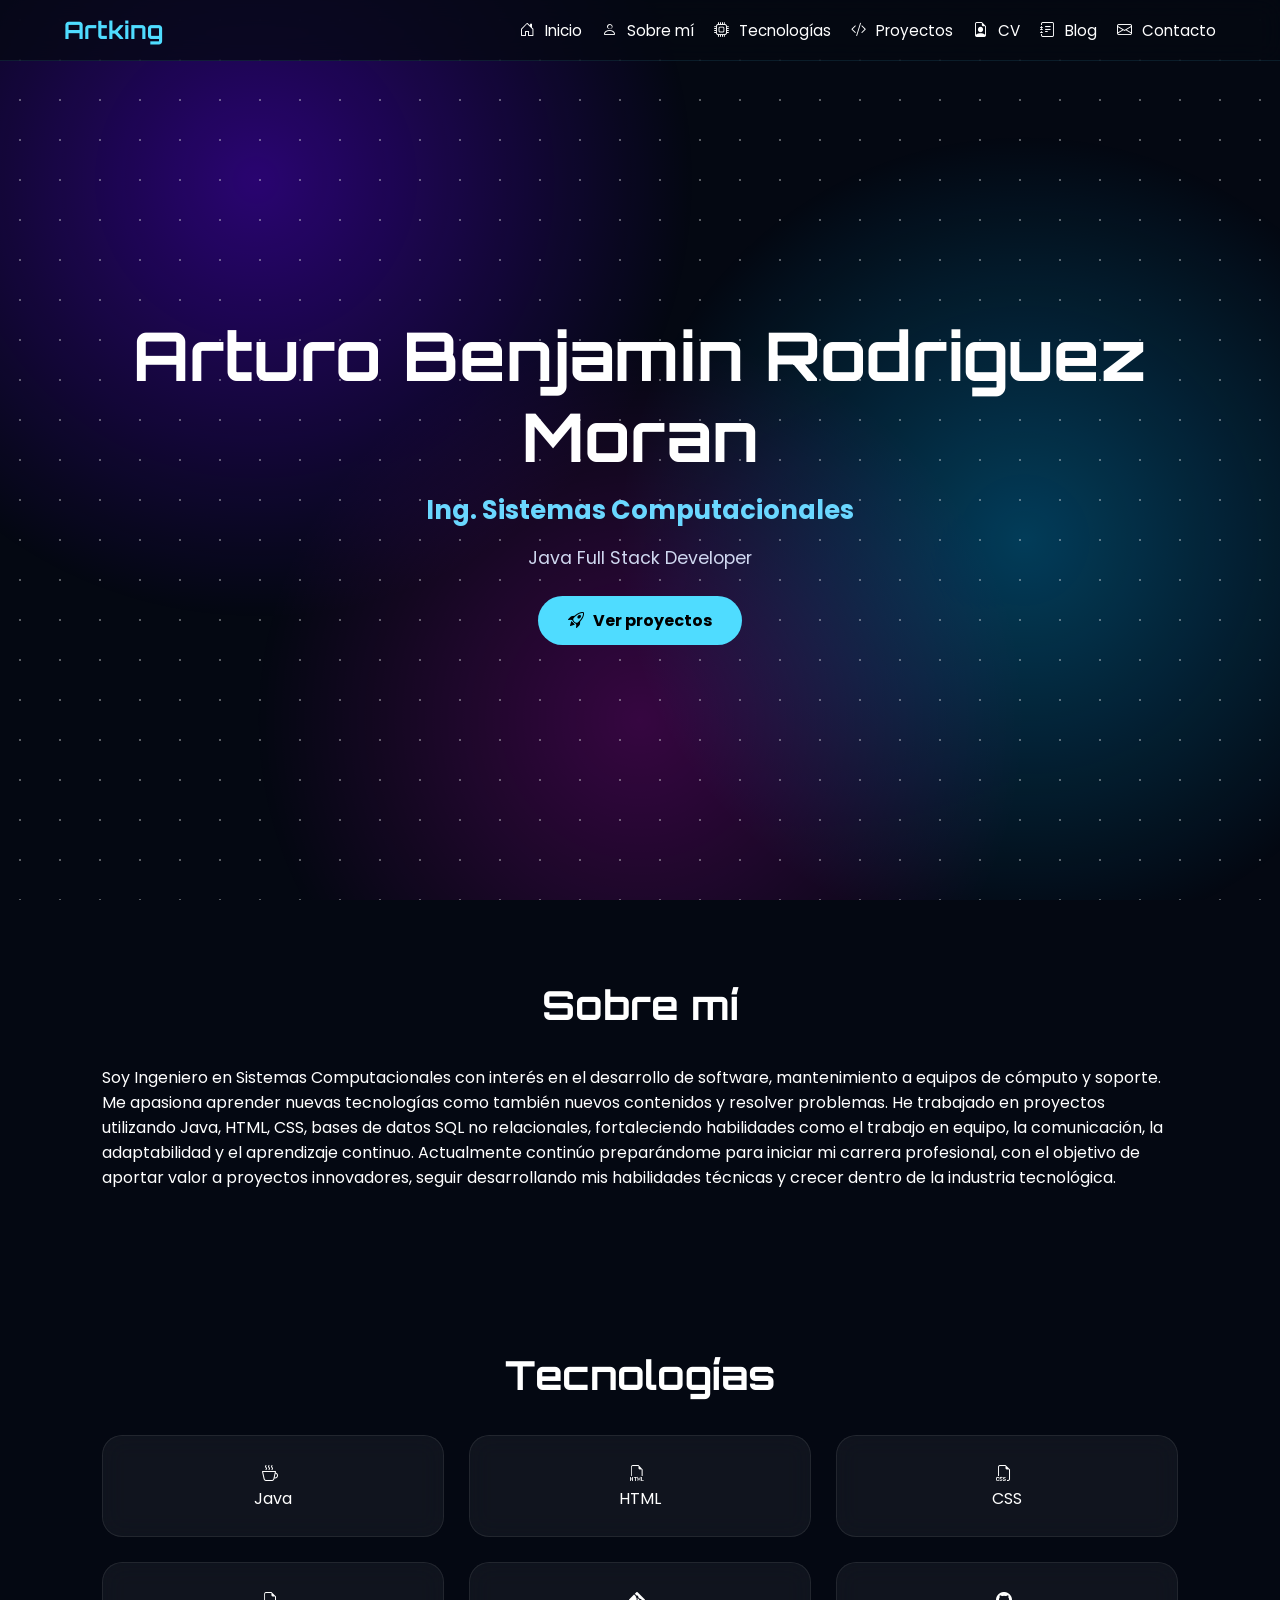
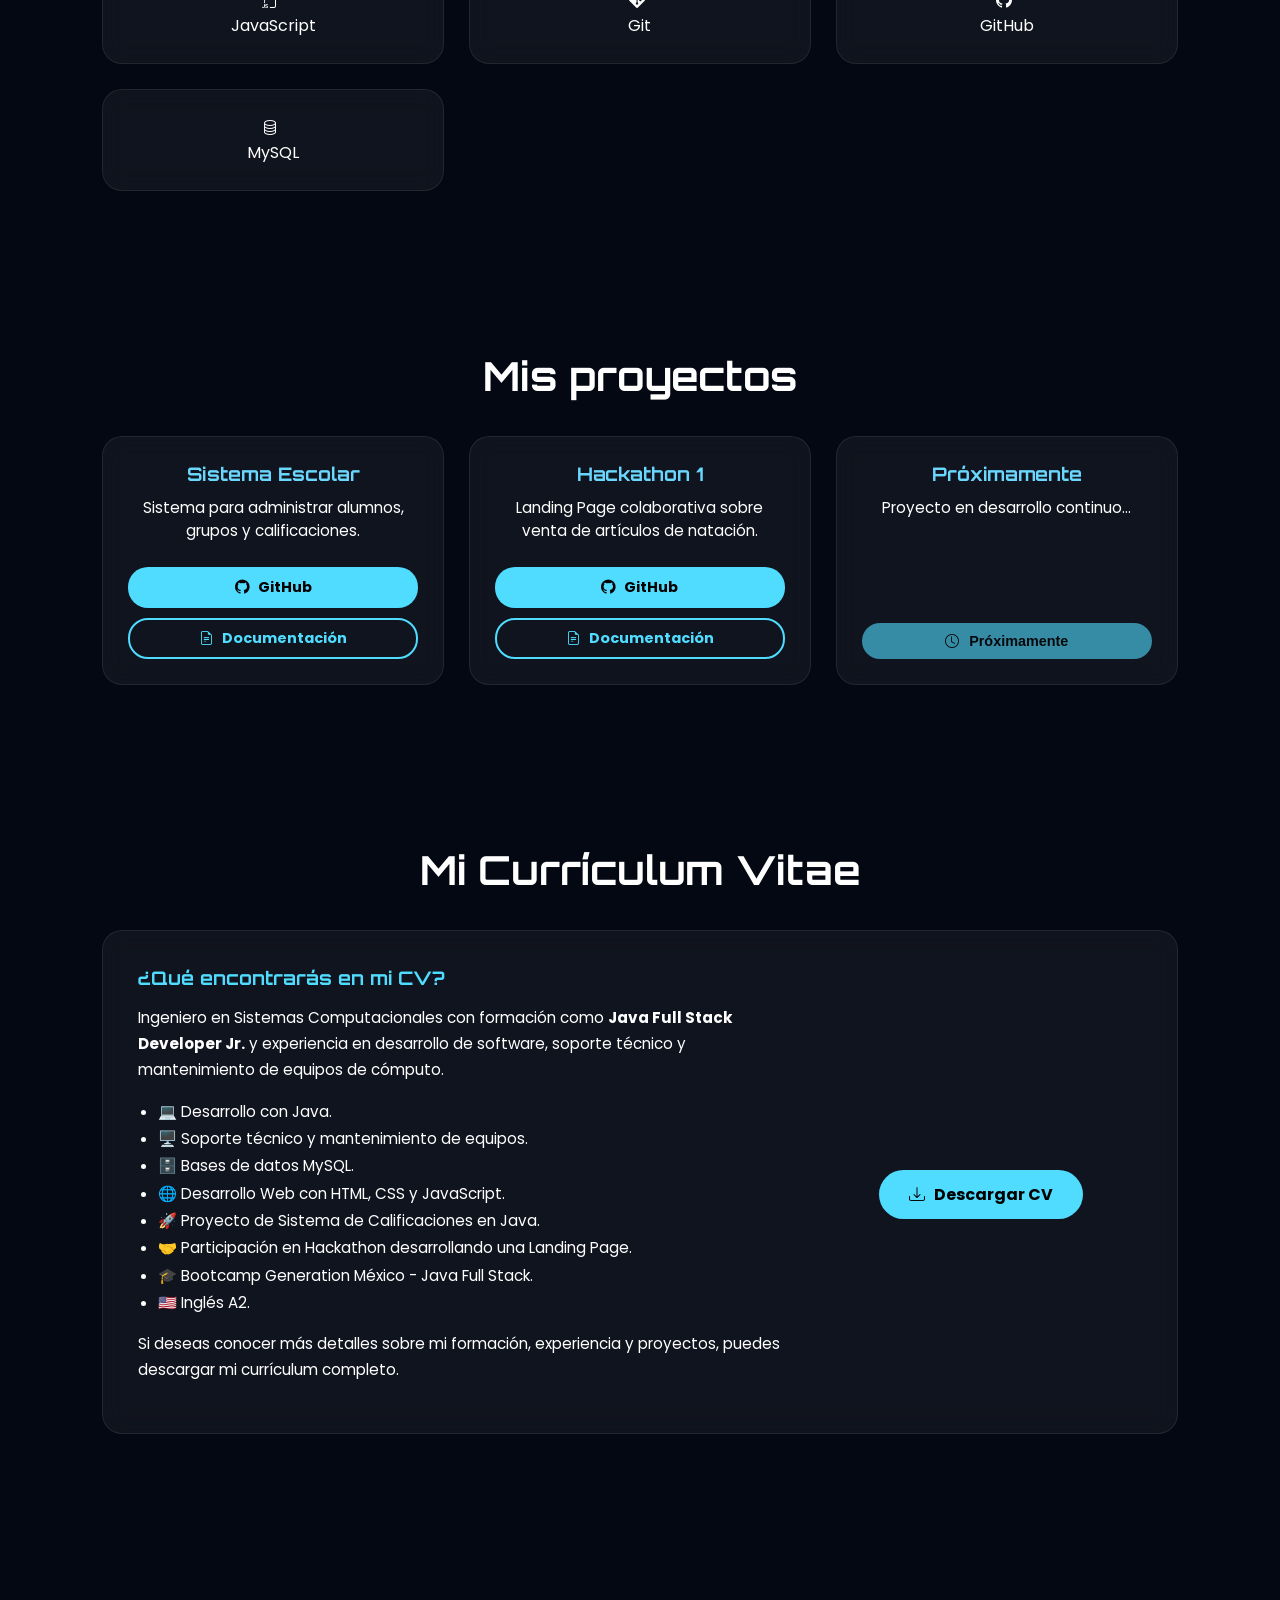
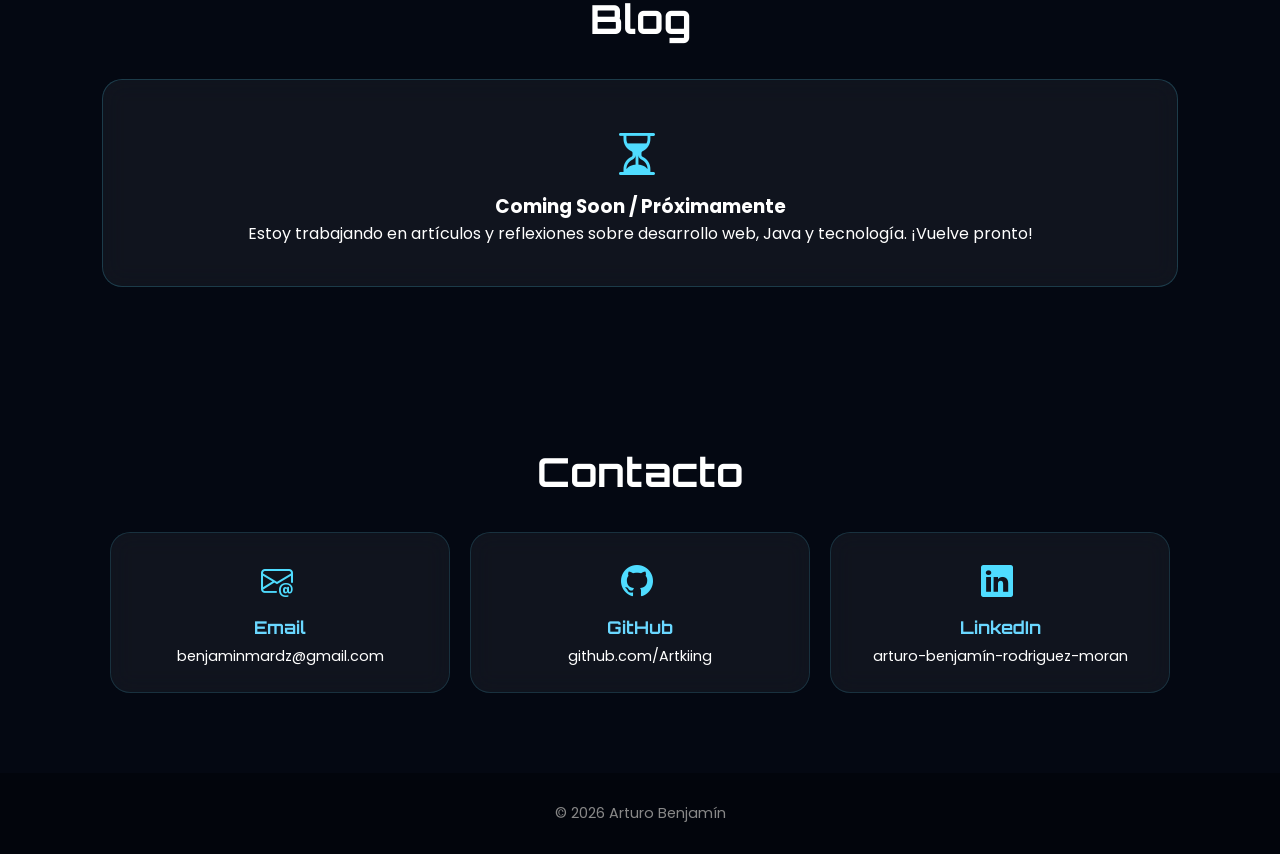
==== commit d2c028f6: "responsividad a otras pantallas" ====
--- a/index.html
+++ b/index.html
@@ -5,7 +5,7 @@
   <meta name="viewport" content="width=device-width, initial-scale=1.0">
   <title>Portafolio | Arturo Rodriguez</title>
 
-  <!-- fuentes -->
+  <!-- Fuentes -->
   <link rel="stylesheet" href="style.css">
   <link rel="preconnect" href="https://fonts.googleapis.com">
   <link href="https://fonts.googleapis.com/css2?family=Orbitron:wght@500;700&family=Poppins:wght@300;400;600&display=swap" rel="stylesheet">
@@ -21,7 +21,11 @@
   <header>
     <nav>
       <h2>Artking</h2>
-      <ul>
+      <!-- Botón Hamburguesa para Móvil -->
+      <button class="menu-toggle" id="mobile-menu" aria-label="Abrir menú">
+        <i class="bi bi-list"></i>
+      </button>
+      <ul class="nav-links" id="nav-links">
         <li><a href="#inicio"><i class="bi bi-house-door"></i> Inicio</a></li>
         <li><a href="#sobre"><i class="bi bi-person"></i> Sobre mí</a></li>
         <li><a href="#tecnologias"><i class="bi bi-cpu"></i> Tecnologías</a></li>
@@ -36,7 +40,7 @@
   <!-- Sección Principal / Hero -->
   <section class="hero" id="inicio">
     <h1>Arturo Benjamin Rodriguez Moran</h1>
-    <h3>Ing.Sistemas Computacionales</h3>
+    <h3>Ing. Sistemas Computacionales</h3>
     <p>Java Full Stack Developer</p>
     <a href="#proyectos" class="btn"><i class="bi bi-rocket-takeoff"></i> Ver proyectos</a>
   </section>
@@ -67,93 +71,87 @@
 
   <!-- Proyectos -->
   <section id="proyectos">
-  <h2>Mis proyectos</h2>
+    <h2>Mis proyectos</h2>
 
-  <div class="cards">
+    <div class="cards">
+      <!-- Proyecto 1 -->
+      <div class="card proyecto">
+        <h3>Sistema Escolar</h3>
+        <p>Sistema para administrar alumnos, grupos y calificaciones.</p>
+        <div class="btn-group">
+          <a href="https://github.com/Artkiing/Estadia" target="_blank" class="btn-github">
+            <i class="bi bi-github"></i> GitHub
+          </a>
+          <a href="html/proyecto1.html" class="btn-doc">
+            <i class="bi bi-file-earmark-text"></i> Documentación
+          </a>
+        </div>
+      </div>
 
-    <!-- Proyecto 1 -->
-    <div class="card proyecto">
-      <h3>Sistema Escolar</h3>
-      <p>Sistema para administrar alumnos, grupos y calificaciones.</p>
+      <!-- Proyecto 2 -->
+      <div class="card proyecto">
+        <h3>Hackathon 1</h3>
+        <p>Landing Page colaborativa sobre venta de artículos de natación.</p>
+        <div class="btn-group">
+          <a href="https://github.com/NinjatoTim/hackathon-generation-equipo2" target="_blank" class="btn-github">
+            <i class="bi bi-github"></i> GitHub
+          </a>
+          <a href="html/proyecto2.html" class="btn-doc">
+            <i class="bi bi-file-earmark-text"></i> Documentación
+          </a>
+        </div>
+      </div>
 
-      <a href="https://github.com/Artkiing/Estadia" target="_blank" class="btn-github">
-        <i class="bi bi-github"></i> GitHub
-      </a>
+      <!-- Proyecto 3 -->
+      <div class="card proyecto">
+        <h3>Próximamente</h3>
+        <p>Proyecto en desarrollo continuo...</p>
+        <div class="btn-group">
+          <button class="btn-github" disabled style="opacity: 0.6; cursor: not-allowed;">
+            <i class="bi bi-clock"></i> Próximamente
+          </button>
+        </div>
+      </div>
+    </div>
+  </section>
 
-      <a href="html/proyecto1.html" class="btn-doc">
-        <i class="bi bi-file-earmark-text"></i> Documentación
-      </a>
+  <!-- CV -->
+  <section id="cv">
+    <h2>Mi Currículum Vitae</h2>
+    <div class="cv-container">
+      <div class="cv-info">
+        <h3>¿Qué encontrarás en mi CV?</h3>
+        <p>
+          Ingeniero en Sistemas Computacionales con formación como
+          <strong>Java Full Stack Developer Jr.</strong> y experiencia en
+          desarrollo de software, soporte técnico y mantenimiento de equipos
+          de cómputo.
+        </p>
+        <ul>
+          <li>💻 Desarrollo con Java.</li>
+          <li>🖥️ Soporte técnico y mantenimiento de equipos.</li>
+          <li>🗄️ Bases de datos MySQL.</li>
+          <li>🌐 Desarrollo Web con HTML, CSS y JavaScript.</li>
+          <li>🚀 Proyecto de Sistema de Calificaciones en Java.</li>
+          <li>🤝 Participación en Hackathon desarrollando una Landing Page.</li>
+          <li>🎓 Bootcamp Generation México - Java Full Stack.</li>
+          <li>🇺🇸 Inglés A2.</li>
+        </ul>
+        <p>
+          Si deseas conocer más detalles sobre mi formación, experiencia y
+          proyectos, puedes descargar mi currículum completo.
+        </p>
+      </div>
+
+      <div class="cv-actions">
+        <a href="documents/cv.pdf" download class="btn">
+          <i class="bi bi-download"></i> Descargar CV
+        </a>
+      </div>
     </div>
-
-    <!-- Proyecto 2 -->
-    <div class="card proyecto">
-      <h3>Hackathon 1</h3>
-      <p>Landing Page colaborativa sobre venta de artículos de natación.</p>
-
-      <a href="https://github.com/NinjatoTim/hackathon-generation-equipo2" target="_blank" class="btn-github">
-        <i class="bi bi-github"></i> GitHub
-      </a>
-
-      <a href="html/proyecto2.html" class="btn-doc">
-        <i class="bi bi-file-earmark-text"></i> Documentación
-      </a>
-    </div>
-
-    <!-- Proyecto 3 -->
-    <div class="card proyecto">
-      <h3>Próximamente</h3>
-      <p>Proyecto en desarrollo continuo...</p>
-
-      <button class="btn-github" disabled>
-        <i class="bi bi-clock"></i> Próximamente
-      </button>
-    </div>
-
-  </div>
-</section>
-
-  <section id="cv">
-  <h2>Mi Currículum Vitae</h2>
-
-  <div class="cv-container">
-
-    <div class="cv-info">
-      <h3>¿Qué encontrarás en mi CV?</h3>
-
-      <p>
-        Ingeniero en Sistemas Computacionales con formación como
-        <strong>Java Full Stack Developer Jr.</strong> y experiencia en
-        desarrollo de software, soporte técnico y mantenimiento de equipos
-        de cómputo.
-      </p>
-
-      <ul>
-        <li>💻 Desarrollo con Java.</li>
-        <li>🖥️ Soporte técnico y mantenimiento de equipos.</li>
-        <li>🗄️ Bases de datos MySQL.</li>
-        <li>🌐 Desarrollo Web con HTML, CSS y JavaScript.</li>
-        <li>🚀 Proyecto de Sistema de Calificaciones en Java.</li>
-        <li>🤝 Participación en Hackathon desarrollando una Landing Page.</li>
-        <li>🎓 Bootcamp Generation México - Java Full Stack.</li>
-        <li>🇺🇸 Inglés A2.</li>
-      </ul>
-
-      <p>
-        Si deseas conocer más detalles sobre mi formación, experiencia y
-        proyectos, puedes descargar mi currículum completo.
-      </p>
-    </div>
-
-    <div class="cv-actions">
-      <a href="documents/cv.pdf" download class="btn">
-        <i class="bi bi-download"></i>
-        Descargar CV
-      </a>
-    </div>
-
-  </div>
-</section>
+  </section>
   
+  <!-- Blog -->
   <section id="blog">
     <h2>Blog</h2>
     <div class="coming-soon-card">
@@ -163,9 +161,9 @@
     </div>
   </section>
 
+  <!-- Contacto -->
   <section id="contacto">
     <h2>Contacto</h2>
-
     <div class="contacto-cards">
       <div class="card contacto-card">
         <i class="bi bi-envelope-at contacto-icon"></i>
--- a/style.css
+++ b/style.css
@@ -11,7 +11,7 @@
 body {
   background: #040812;
   color: white;
-  font-family: Poppins, sans-serif;
+  font-family: 'Poppins', sans-serif;
   overflow-x: hidden;
 }
 
@@ -43,13 +43,16 @@
   z-index: -3;
 }
 
+/* Header & Nav */
 header {
   position: fixed;
+  top: 0;
   width: 100%;
-  background: rgba(0,0,0,.45);
+  background: rgba(4, 8, 18, 0.75);
   backdrop-filter: blur(12px);
-  padding: 20px;
+  padding: 15px 0;
   z-index: 1000;
+  border-bottom: 1px solid rgba(79, 220, 255, 0.1);
 }
 
 nav {
@@ -57,12 +60,18 @@
   justify-content: space-between;
   align-items: center;
   width: 90%;
+  max-width: 1200px;
   margin: auto;
 }
 
+nav h2 {
+  font-family: 'Orbitron', sans-serif;
+  color: #4fdcff;
+}
+
 nav ul {
   display: flex;
-  gap: 30px;
+  gap: 20px;
   list-style: none;
 }
 
@@ -70,45 +79,65 @@
   text-decoration: none;
   color: white;
   transition: .3s;
+  font-size: 0.95rem;
 }
 
 nav a:hover {
   color: #4fdcff;
 }
 
+/* Botón Hamburguesa */
+.menu-toggle {
+  display: none;
+  background: transparent;
+  border: none;
+  color: #4fdcff;
+  font-size: 2rem;
+  cursor: pointer;
+  margin: 0;
+  padding: 0;
+}
+
+/* Hero Section */
 .hero {
-  height: 100vh;
+  min-height: 100vh;
   display: flex;
   flex-direction: column;
   justify-content: center;
   align-items: center;
   text-align: center;
+  padding: 120px 20px 60px;
 }
 
 .hero h1 {
-  font-size: 70px;
-  font-family: Orbitron;
+  font-size: clamp(2.2rem, 6vw, 4.2rem);
+  font-family: 'Orbitron', sans-serif;
+  line-height: 1.2;
 }
 
 .hero h3 {
-  margin: 20px;
+  margin: 15px 0;
   color: #6ad7ff;
+  font-size: clamp(1.1rem, 3vw, 1.6rem);
 }
 
 .hero p {
   max-width: 600px;
+  font-size: clamp(0.95rem, 2vw, 1.1rem);
+  color: #d0d8f0;
 }
 
 .btn {
   display: inline-block;
-  margin-top: 30px;
-  padding: 15px 35px;
+  margin-top: 25px;
+  padding: 12px 30px;
   background: #4fdcff;
   border-radius: 30px;
   text-decoration: none;
   color: black;
   font-weight: bold;
   transition: .3s;
+  text-align: center;
 }
 
 .btn:hover {
@@ -116,85 +145,66 @@
   box-shadow: 0 0 25px cyan;
 }
 
+/* Secciones generales */
 section {
-  padding: 100px 10%;
+  padding: 80px 8%;
+  max-width: 1300px;
+  margin: 0 auto;
 }
 
 section h2 {
-  font-size: 40px;
-  margin-bottom: 40px;
-  font-family: Orbitron;
-  text-align: center;
-}
-
+  font-size: clamp(1.8rem, 4vw, 2.5rem);
+  margin-bottom: 35px;
+  font-family: 'Orbitron', sans-serif;
+  text-align: center;
+}
+
+/* Tarjetas & Grid */
 .cards {
   display: grid;
-  grid-template-columns: repeat(auto-fit, minmax(220px, 1fr));
-  gap: 30px;
+  grid-template-columns: repeat(auto-fit, minmax(260px, 1fr));
+  gap: 25px;
 }
 
 .card {
-  background: rgba(255, 255, 255, .08);
-  padding: 30px;
+  background: rgba(255, 255, 255, .05);
+  padding: 25px;
   border-radius: 20px;
   backdrop-filter: blur(12px);
+  border: 1px solid rgba(255, 255, 255, 0.08);
   transition: .4s;
   text-align: center;
+  display: flex;
+  flex-direction: column;
+  justify-content: space-between;
 }
 
 .card:hover {
-  transform: translateY(-10px);
-  box-shadow: 0 0 25px #4fdcff;
-}
-
-/* Estilos de la Sección de CV */
-.cv-container{
-    display:flex;
-    justify-content:space-between;
-    align-items:center;
-    gap:50px;
-
-    background:rgba(255,255,255,.05);
-    padding:40px;
-    border-radius:20px;
-    backdrop-filter:blur(12px);
-}
-
-.cv-info{
-    flex:2;
-}
-
-.cv-info h3{
-    color:#4fdcff;
-    font-family:Orbitron, sans-serif;
-    margin-bottom:20px;
-}
-
-.cv-info p{
-    line-height:1.8;
-    margin-bottom:18px;
-}
-
-.cv-info ul{
-    margin-left:20px;
-    line-height:2;
-}
-
-.cv-actions{
-    flex:1;
-    display:flex;
-    justify-content:center;
-    align-items:center;
-}
-
-.cv-actions .btn{
-    padding:18px 40px;
-    font-size:18px;
+  transform: translateY(-8px);
+  box-shadow: 0 0 25px rgba(79, 220, 255, 0.3);
+}
+
+.proyecto h3 {
+  color: #6ad7ff;
+  margin-bottom: 10px;
+  font-family: 'Orbitron', sans-serif;
+}
+
+.proyecto p {
+  font-size: 0.95rem;
+  margin-bottom: 15px;
+}
+
+.btn-group {
+  display: flex;
+  flex-direction: column;
+  gap: 10px;
+  margin-top: auto;
 }
 
 button, .btn-github {
-  margin-top: 20px;
-  padding: 10px 25px;
+  margin-top: 10px;
+  padding: 10px 20px;
   border: none;
   background: #4fdcff;
   border-radius: 20px;
@@ -203,85 +213,128 @@
   text-decoration: none;
   color: black;
   display: inline-block;
-}
-
-footer {
-  padding: 40px;
-  text-align: center;
-  background: #02050c;
-}
-
-/* Espaciado de íconos general */
-section i, nav i, button i, .btn i, .btn-github i {
-  margin-right: 6px;
-}
-
-@media(max-width: 768px) {
-  .hero h1 {
-    font-size: 45px;
-  }
-
-  nav {
-    flex-direction: column;
-    gap: 15px;
-  }
-
-  nav ul {
-    flex-wrap: wrap;
-    justify-content: center;
-  }
-
-  .cv-viewer {
-    height: 450px;
-  }
-}
-/* Sección de Contacto en Tarjetas */
+  text-align: center;
+  font-size: 0.9rem;
+}
+
+.btn-doc {
+  display: inline-block;
+  padding: 8px 20px;
+  border-radius: 20px;
+  text-decoration: none;
+  font-weight: bold;
+  background: transparent;
+  color: #4fdcff;
+  border: 2px solid #4fdcff;
+  transition: .3s;
+  text-align: center;
+  font-size: 0.9rem;
+}
+
+.btn-doc:hover {
+  background: #4fdcff;
+  color: #040812;
+  box-shadow: 0 0 20px #4fdcff;
+}
+
+/* Sección CV */
+.cv-container {
+  display: flex;
+  justify-content: space-between;
+  align-items: center;
+  gap: 40px;
+  background: rgba(255, 255, 255, .05);
+  padding: 35px;
+  border-radius: 20px;
+  backdrop-filter: blur(12px);
+  border: 1px solid rgba(255, 255, 255, 0.08);
+}
+
+.cv-info {
+  flex: 2;
+}
+
+.cv-info h3 {
+  color: #4fdcff;
+  font-family: 'Orbitron', sans-serif;
+  margin-bottom: 15px;
+}
+
+.cv-info p {
+  line-height: 1.7;
+  margin-bottom: 15px;
+  font-size: 0.95rem;
+}
+
+.cv-info ul {
+  margin-left: 20px;
+  line-height: 1.8;
+  margin-bottom: 15px;
+  font-size: 0.95rem;
+}
+
+.cv-actions {
+  flex: 1;
+  display: flex;
+  justify-content: center;
+  align-items: center;
+}
+
+/* Blog Coming Soon */
+.coming-soon-card {
+  background: rgba(255, 255, 255, 0.05);
+  padding: 40px 20px;
+  border-radius: 20px;
+  text-align: center;
+  backdrop-filter: blur(12px);
+  border: 1px solid rgba(79, 220, 255, 0.2);
+}
+
+.coming-soon-icon {
+  font-size: 3rem;
+  color: #4fdcff;
+  margin-bottom: 15px;
+}
+
+/* Contacto */
 .contacto-cards {
   display: flex;
   justify-content: center;
-  gap: 25px;
-  flex-wrap: wrap; /* Hace que en celulares las tarjetas pasen abajo si no caben */
-  margin-top: 20px;
+  gap: 20px;
+  flex-wrap: wrap;
 }
 
 .contacto-card {
   flex: 1;
-  min-width: 250px;
-  max-width: 320px;
+  min-width: 240px;
+  max-width: 340px;
   display: flex;
   flex-direction: column;
   align-items: center;
-  justify-content: center;
-  padding: 30px 20px;
-  background: rgba(255, 255, 255, 0.08);
+  padding: 25px 15px;
+  background: rgba(255, 255, 255, 0.05);
   border-radius: 20px;
   backdrop-filter: blur(12px);
   border: 1px solid rgba(79, 220, 255, 0.15);
-  transition: transform 0.3s ease, box-shadow 0.3s ease;
-}
-
-.contacto-card:hover {
-  transform: translateY(-8px);
-  box-shadow: 0 0 25px rgba(79, 220, 255, 0.4);
 }
 
 .contacto-icon {
-  font-size: 2.2rem;
-  color: #4fdcff;
-  margin-bottom: 12px;
-  margin-right: 0 !important; /* Resetea el margen predeterminado de los íconos */
+  font-size: 2rem;
+  color: #4fdcff;
+  margin-bottom: 10px;
 }
 
 .contacto-card h3 {
-  font-family: Orbitron, sans-serif;
-  font-size: 1.2rem;
-  margin-bottom: 10px;
+  font-family: 'Orbitron', sans-serif;
+  font-size: 1.1rem;
+  margin-bottom: 8px;
   color: #6ad7ff;
 }
 
 .contacto-card p {
-  font-size: 0.95rem;
-  word-break: break-all; /* Evita que correos o links largos rompan la caja en móviles */
+  font-size: 0.9rem;
+  word-break: break-word;
+  text-align: center;
 }
 
 .contacto-card a {
@@ -293,21 +346,72 @@
 .contacto-card a:hover {
   color: #4fdcff;
 }
-.btn-doc{
-    display:inline-block;
-    margin-top:12px;
-    padding:10px 25px;
-    border-radius:20px;
-    text-decoration:none;
-    font-weight:bold;
-    background:transparent;
-    color:#4fdcff;
-    border:2px solid #4fdcff;
-    transition:.3s;
-}
-
-.btn-doc:hover{
-    background:#4fdcff;
-    color:#040812;
-    box-shadow:0 0 20px #4fdcff;
+
+footer {
+  padding: 30px;
+  text-align: center;
+  background: #02050c;
+  font-size: 0.9rem;
+  color: #888;
+}
+
+section i, nav i, button i, .btn i, .btn-github i {
+  margin-right: 6px;
+}
+
+/* Media Queries para Pantallas Pequeñas (Móviles y Tablets) */
+@media (max-width: 868px) {
+  .menu-toggle {
+    display: block; /* Muestra el botón de hamburguesa */
+  }
+
+  .nav-links {
+    position: absolute;
+    top: 100%;
+    left: 0;
+    width: 100%;
+    background: rgba(4, 8, 18, 0.95);
+    backdrop-filter: blur(15px);
+    flex-direction: column;
+    align-items: center;
+    gap: 0;
+    max-height: 0;
+    overflow: hidden;
+    transition: max-height 0.4s ease-in-out;
+    border-bottom: 1px solid rgba(79, 220, 255, 0.2);
+  }
+
+  .nav-links.active {
+    max-height: 400px; /* Despliega el menú al dar clic */
+  }
+
+  .nav-links li {
+    width: 100%;
+    text-align: center;
+  }
+
+  .nav-links a {
+    display: block;
+    padding: 15px 0;
+    width: 100%;
+    border-bottom: 1px solid rgba(255, 255, 255, 0.05);
+  }
+
+  section {
+    padding: 60px 5%;
+  }
+
+  .cv-container {
+    flex-direction: column;
+    text-align: left;
+    padding: 25px;
+  }
+
+  .cv-actions {
+    width: 100%;
+  }
+
+  .cv-actions .btn {
+    width: 100%;
+  }
 }
